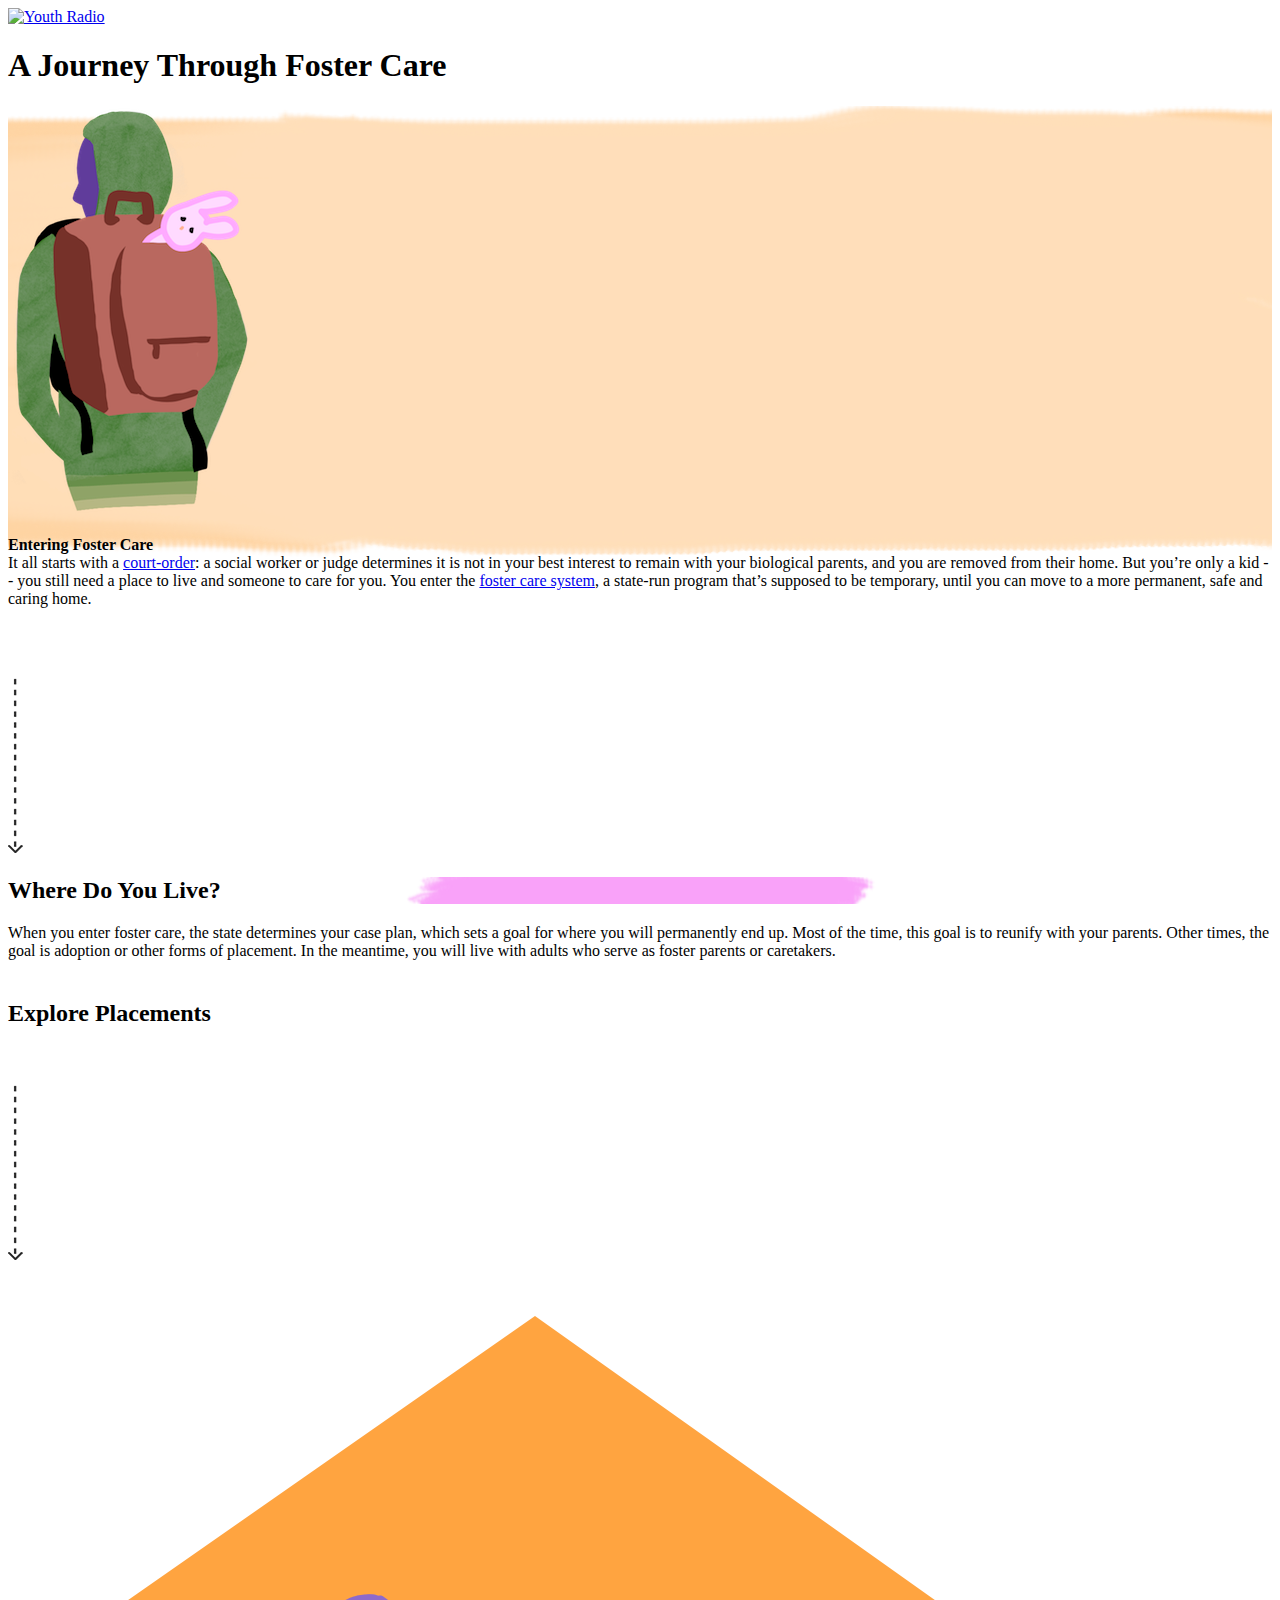
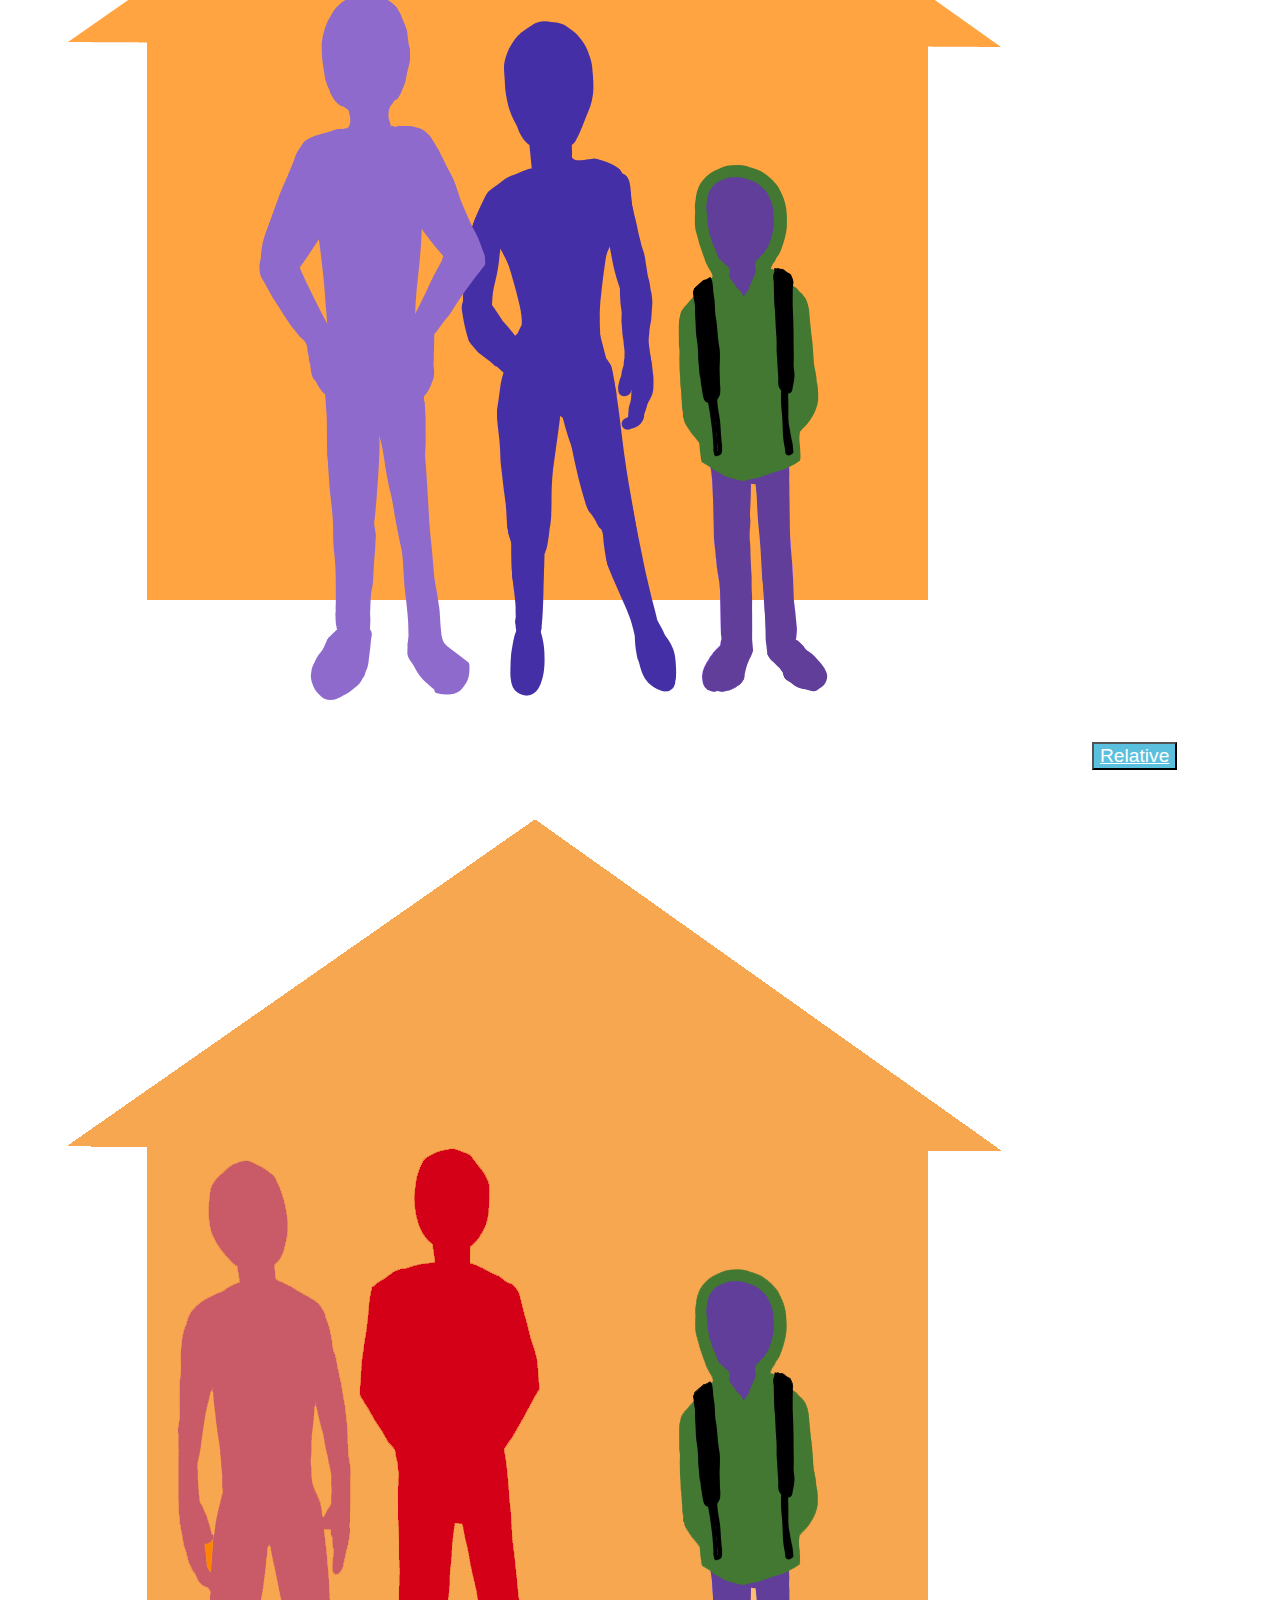
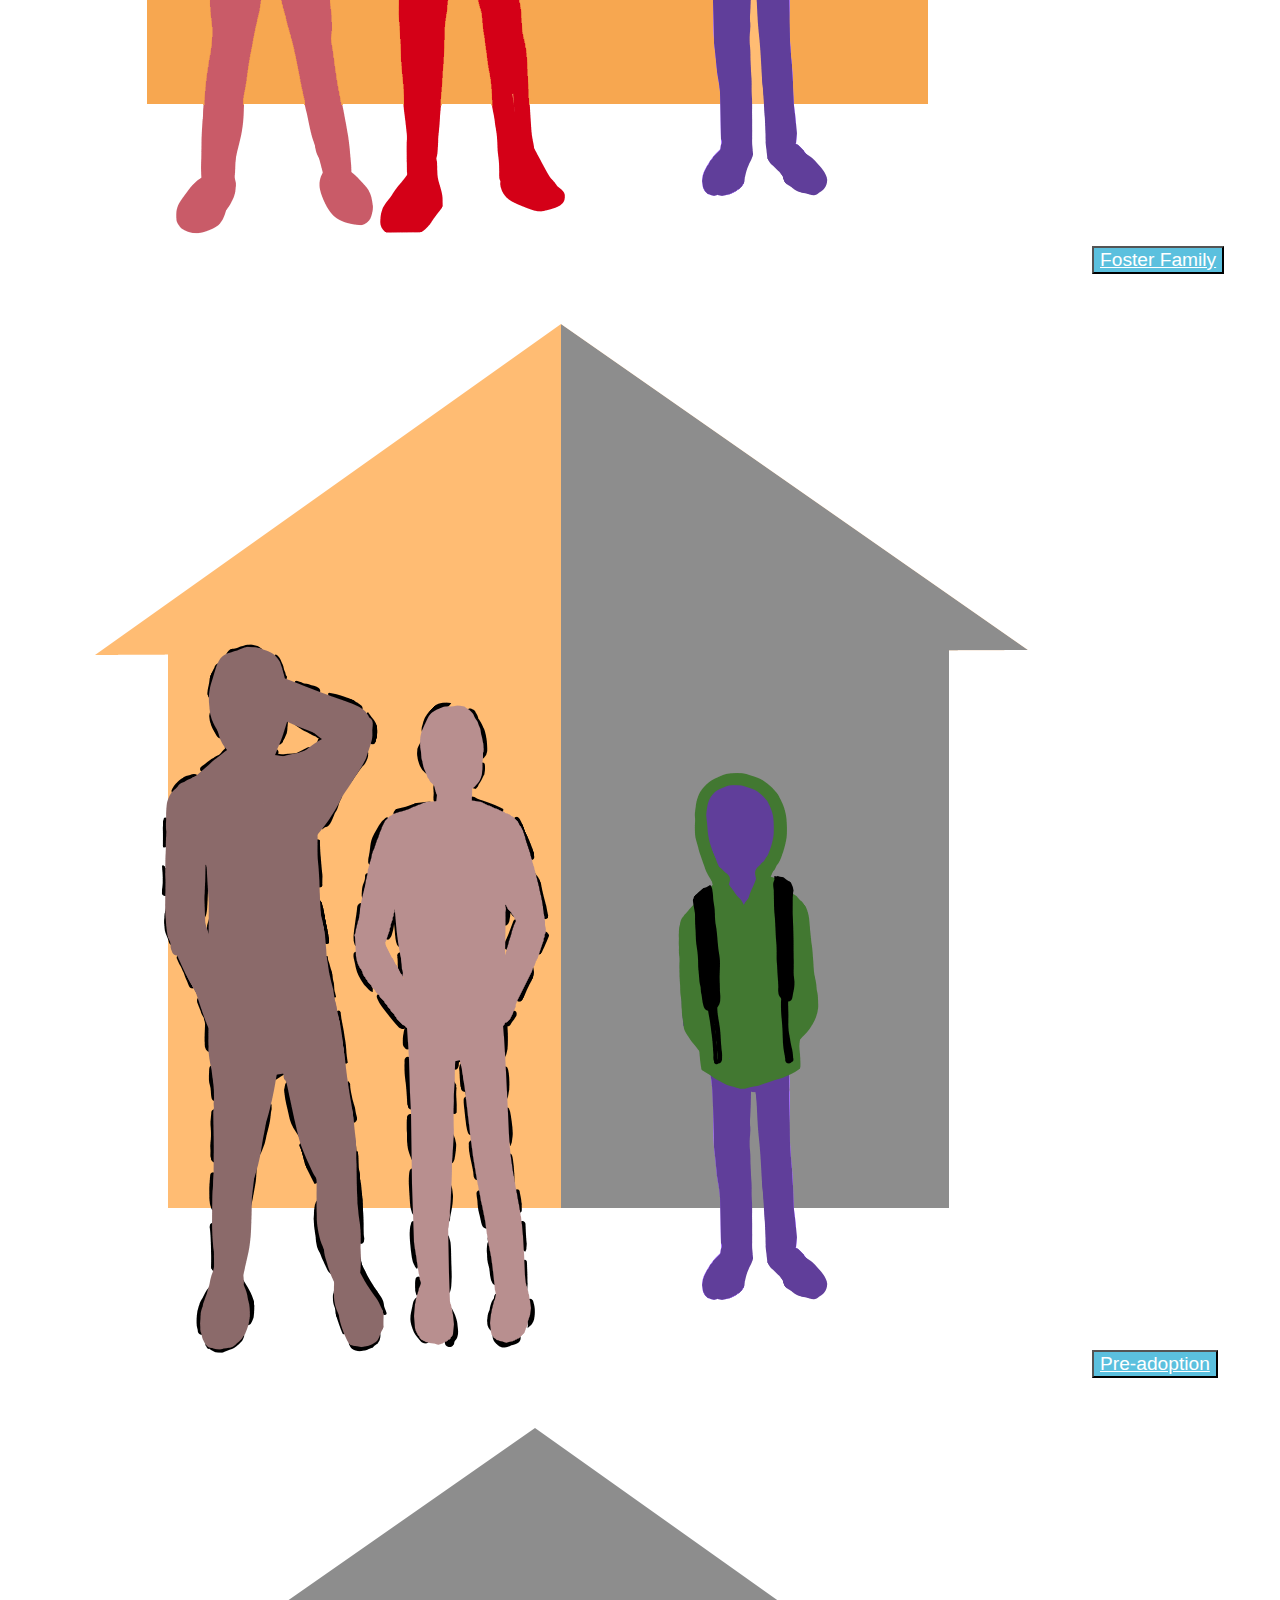
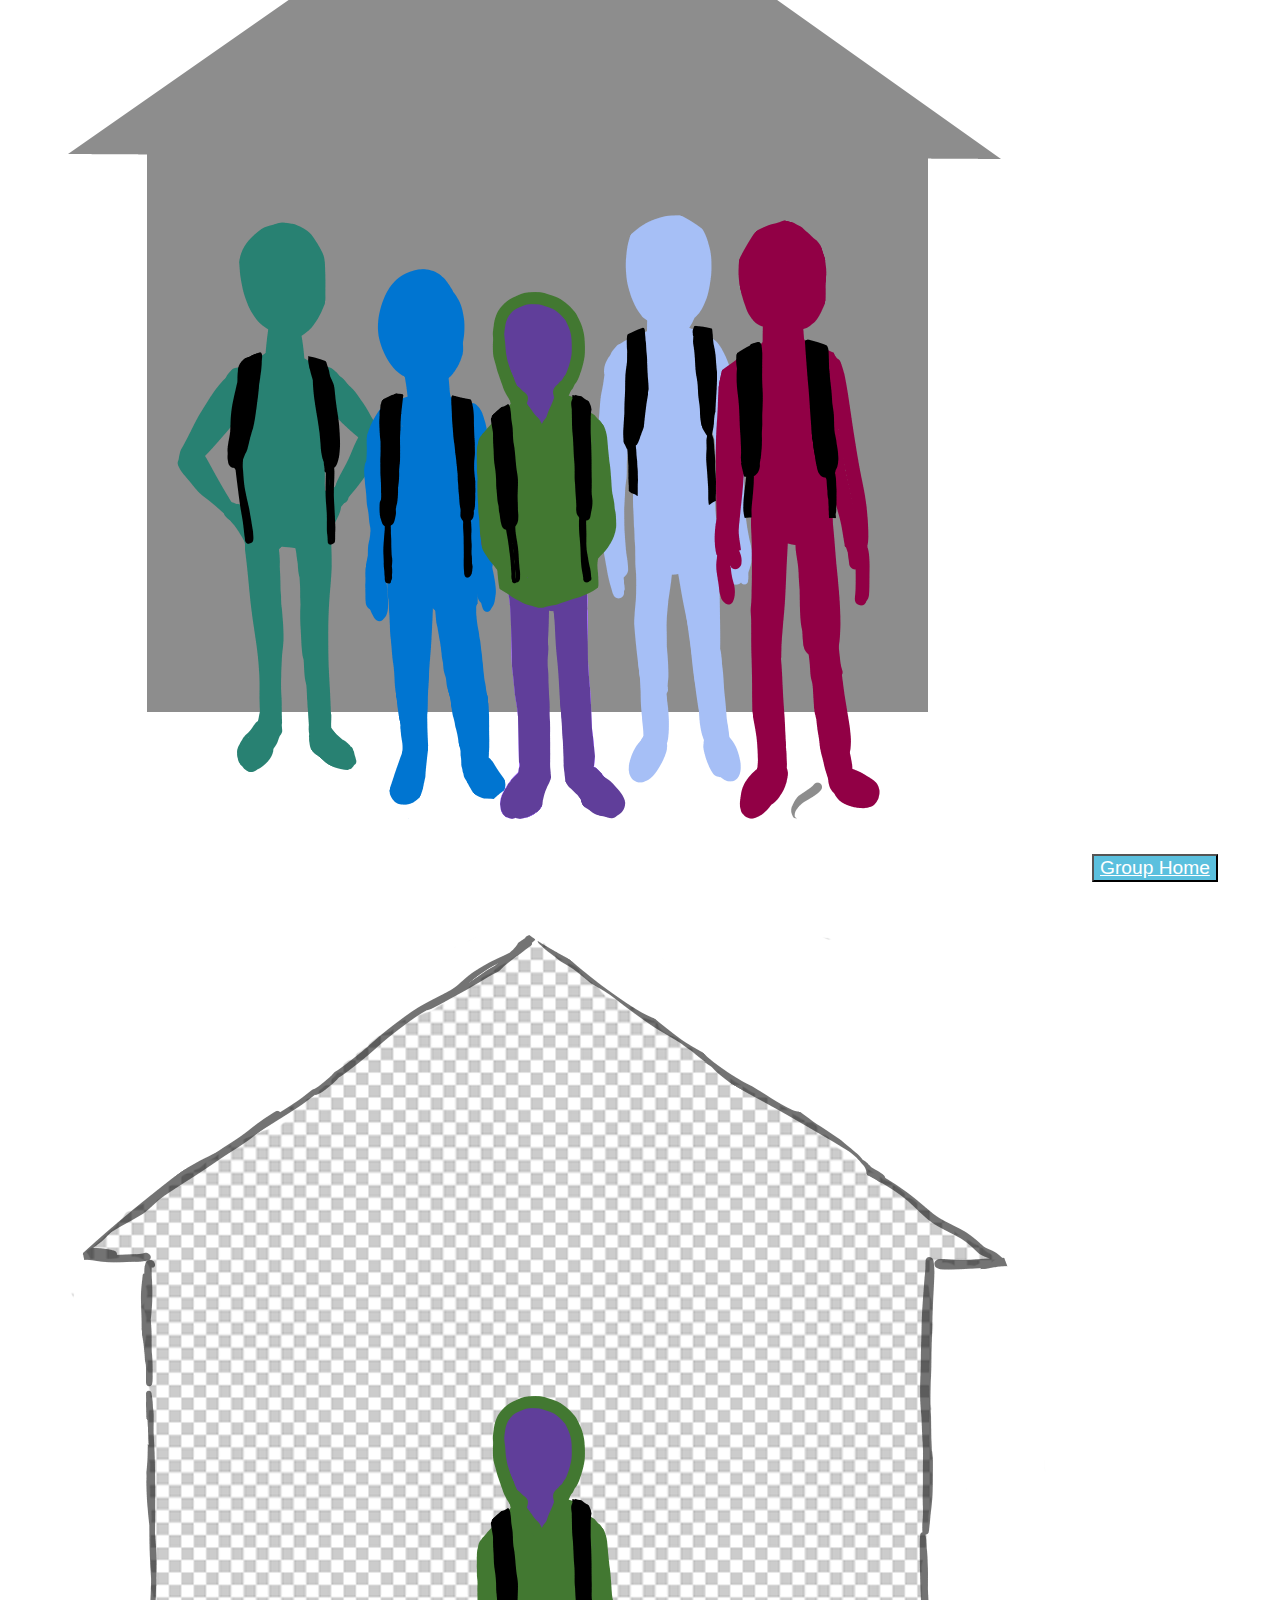
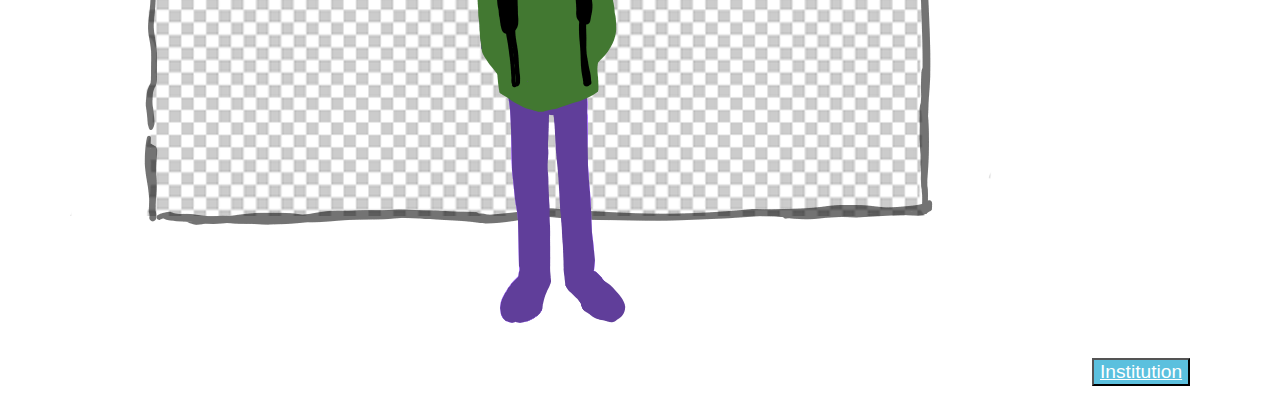
==== index.html @ 77cf8b53 "remove extra space" ====
<!DOCTYPE html>
<html lang="en">
  <head>
    <!-- Required meta tags always come first -->
    <meta charset="utf-8">
    <meta name="viewport" content="width=device-width, initial-scale=1, shrink-to-fit=no">
    <meta http-equiv="x-ua-compatible" content="ie=edge">

    <!-- Bootstrap CSS -->
    <link rel="stylesheet" href="https://maxcdn.bootstrapcdn.com/bootstrap/4.0.0-alpha.5/css/bootstrap.min.css" integrity="sha384-AysaV+vQoT3kOAXZkl02PThvDr8HYKPZhNT5h/CXfBThSRXQ6jW5DO2ekP5ViFdi" crossorigin="anonymous">
        <link rel="stylesheet" type="text/css" href="fosterStyle.css">
        <link href="https://fonts.googleapis.com/css?family=Permanent+Marker" rel="stylesheet">
 

  </head>
  <body>
    <div class="container-fluid">
<!--HEADER YR LOGO AND TITLE --> 

    <div class ="row mt-2 mb-3 align-center">
      <div class="col-xs-12 col-md-2">
        <a href="http://wwww.youthradio.org" target="_blank">
          <img class="pl-3" src="https://youthradio.org/wp-content/themes/youthradio-v2/assets/images/s/footer-logo.png" alt="Youth Radio" height="80px">
          
        </a>
      </div>

      <div class="col-xs-12 col-sm-10 col-md-10 text-xs-center" >
        <h1 class="display-4 text-xs-center mt-2">A Journey Through Foster Care
        </h1>
      </div>

    </div>


<!--INTRO Image & TEXT --> 

      <div class="row hbgimg ">

        <div class="col-xs-12 col-md-3">
      
        
        </div>

        <div class="col-xs-12 col-md-2 mt-1 ml-3 ">

            <img src="Title image.png" class="float-xs-left  img-fluid">
            
            </div>

          <div class="col-xs-12 col-md-5 ">
            <div class="kh">
            <p class="pt-2 mt-3 mr-1">
              <strong> Entering Foster Care</strong>
              <br> 
              It all starts with a <a href="http://www.aecf.org/blog/what-is-foster-care" target="_blank" >court-order</a>: a social worker or judge determines it is not in your best interest to remain with your biological parents, and you are removed from their home. But you’re only a kid -- you still need a place to live and someone to care for you. You enter the <a href="http://www.aecf.org/blog/what-is-foster-care" target="_blank" >foster care system</a>, a state-run program that’s supposed to be temporary, until you can move to a more permanent, safe and caring home.

              
            </div>
            <br>
            <br>
            <br>
            </div>
          </div>

           <div class="col-xs-12 col-md-2">
      
        
        </div>
</div>

<!--ARROW  --> 
  <div class="row ">
        <div class="col-xs-12 col-md-4">
        </div>


        <div class="col-xs-12 col-md-4 text-xs-center ">
          <img src="arrow.png">
        </div>

        <div class="col-xs-12 col-md-4">
        </div>
  </div>


<!--SECTION : Where do you go? --> 

   <div class="row  pt-2">

        <div class="col-xs-12 col-md-3">
      
        
        </div>

        <div class="col-xs-12 col-md-6 mx-auto ">

              <div class="h2bg">
                  
                  <h2 id="r4t" class="py-2 text-xs-center "> Where Do You Live? </h2>
            
                </div>
           
              <div class=" text-xs-center">
                  <p> When you enter foster care, the state determines your case plan, which sets a goal for where you will permanently end up. Most of the time, this goal is to reunify with your parents. Other times, the goal is adoption or other forms of placement.  In the meantime, you will live with adults who serve as foster parents or caretakers. 
 </p>
                 <h5> Explore Placements</h5> 
                  <br>
                  <img src="arrow.png">
        
              </div>
          <br> 
        </div>

        <div class="col-xs-12 col-md-3">
      
        
        </div>
      </div>
  <!--ARROW  --> 


<!--Section: Four Placement Options  --> 
  <div id="placement" class="row text-xs-center">
    <div class="col-xs-12 col-md-1">


    </div>

     <div class="col-xs-12 col-md-2">
         <div >
                <img class="img-fluid" src="Relative.png" onclick="mInfo1()">
                <button type="button" class="btn  ppp"> 
                 <a href="#more1" onclick="mInfo1()">
                  Relative
                  </a>
                </button>
                <p>    </p>
          </div>


    </div>


     <div class="col-xs-12 col-md-2 ">
      <div>
                <img class="img-fluid" src="Non-Relative.png" onclick="mInfo2()">
                <button type="button" class="btn  ppp"> 
                 <a href="#more1" onclick="mInfo2()">
                  Foster Family
                  </a>
                </button>
                <p>    </p>
                </div>
         
    </div>

     <div class="col-xs-12 col-md-2">
        <div >
                <img class="img-fluid" src="Preadoptivehome_new.png" onclick="mInfo5()">
                <button type="button" class="btn  ppp"> 
                 <a href="#more1" onclick="mInfo5()">
                  Pre-adoption
                  </a>
                </button>
                <p>    </p>
          </div>
    </div>


     <div class="col-xs-12 col-md-2">
        <div class="">
                <img class="img-fluid" src="Group Home.png" onclick="mInfo3()">
                <button type="button" class="btn  ppp"> 
                   <a href="#more1" onclick="mInfo3()" >
                    Group Home
                    </a>
                </button>
                  <p>    </p>
                </div>
           
    </div>


     <div class="col-xs-12 col-md-2">
         <div class="" >
                 <img class="img-fluid" src="shelter.png" onclick="mInfo4()">
                 <button type="button" class="btn  ppp"> 
                    <a href="#more1" onclick="mInfo4()">
                     Institution

                  </a>
                </button>
                <p>   </p>

          </div>

          <div class="">

          </div>
    </div>

     <div class="col-xs-12 col-md-1">


    </div>
      
        
     

  </div>


    <!-- MORE INFO Section: Four Placement Options  --> 
<div class="shh mt-1" id="more1">
  <br> 
<div>

    <div class="row   shh " id="more" >
            <div class="col-xs-12 col-md-2">
        
            </div>

            <div class="col-xs-12 col-md-3 text-xs-center ">

              <div class="row text-xs-center ">
              	<div class="col-xs-12 ">
                	<img id="Li" src="" height="300px" class="" >
                	<br>
                 
              	</div>

              </div>

             
            </div>
            
            <div class="col-xs-12 col-md-5 ">
               <div class="mx-3">
               <br>
                <h4 id="Lt" class=""> Relatives  </h4>

                <p id="Ld" class="">  description </p>
                
                <p id="testing" class="">  </p>
                <strong> <a href="#placement" class="return" style="color: #5BC0DE;" id="exp">  Explore Other Placements ^ </a> </strong> 
                </div>
              
            </div>

            <div class="col-xs-12 col-md-2 ">
         

            </div>

            
        </div>

	 <div class="row shh " id="s7"> 
	

		<!--<div class="col-xs-12 col-md-2 mb-3">
         </div>

	
        <div class="col-xs-12 col-md-3 text-xs-center ">
        	<div class="row text-xs-center ">
              	<div class="col-xs-12 ">
        	
        		<br>
        		<br> 
        		</div>
        	</div>
		
        </div>

        <div class="col-xs-12 col-md-5  ">
        	<div class="mx-3">
				
				<br>
				<br>
				
        		
        	</div>
        	</div>

         <div class="col-xs-12 col-md-2 mb-3">
         </div> -->>
</div>
      
  <div class="row shh " id="sA">
        


  <!-- Section: How do you exit?  --> 


          <div class="row mt-3 mx-auto shh" id="s1">


               <div class="h3bg ">
                  <h2 id="r4t" class="pt-1 text-xs-center"> How Long Do You Stay In Foster Care? </h2>
               </div>

             
          </div>

    </div> 

  <!-- Section: How do you exit? Four STATISTICS  --> 

     <div class="row py-1 shh" id="s2">
       <div class="col-xs-12 col-md-2">
       </div>


         <div class="col-xs-12 col-md-8">
           
            <div class="row text-xs-center mx-1">
              
              <div class="col-xs-12 col-md-2 my-1  ">
               
              </div>

               <div class="col-xs-12 col-md-8 mx-auto pl-1 my-1 text-xs-center">
                 <p> The goal of the system is for you to end up in a safe, permanent home as soon as possible. But for various reasons, some kids remain in foster care for years. For example, in a 2015 count, <span style="color:#ED145B;">six percent of foster youth</span> had been in the system for five or more years.* </p>
                <img src="percent3.png" class="text-xs-center img-fluid">
                <br>
                <p>In your case, plans to find you a permanent family situation don’t work out. You end up remaining in foster care. </p>
                <img src="arrow2.png" class="text-xs-center">
                 
               
                <br>
                <br>
          
              
                <img src="18cake.png" class="text-xs-center img-fluid">
                <br>
                <br>
                <p class="text-xs-center"> 
                   You’re about to turn 18 and you’re still in foster care. Now what? Depending on where you live, you might “age out." Because life can be <a href="http://www.npr.org/templates/story/story.php?storyId=125594259" target="_blank">rough</a> for older foster youth, <a href="http://www.pewtrusts.org/en/research-and-analysis/blogs/stateline/2015/3/25/states-tackle-aging-out-of-foster-care" target="_blank">many states</a> have extended the age cut-off when you lose some foster care benefits to 21.


                </p>
                <img src="arrow2.png" class="text-xs-center">
                <br>


              </div>

               <div class="col-xs-12 col-md-2 my-1">
               

                <br>
              
              </div>

          </div>

       </div>

         <div class="col-xs-12 col-md-2">
       </div>


     </div>



 

          
<!--
          <div class="row">
            <div class="col-xs-12 col-md-2">
            </div>
            
            <div class="col-xs-12 col-md-8 bottomP">
            <br>
             <img src="birthday.png" height="200px" >
              <img class="ml-3 bottomP " src="arrow.png">
            </div>
            <div class="col-xs-12 col-md-2 bottom">
              

            </div>


          </div>
-->
        <div class="row shh" id="s3">
            <div class="col-xs-12 col-md-1">
            </div>

            <div class="col-xs-12 col-md-10 mx-auto text-xs-center">
             <!--
              <div id="head2" onclick="appearR()" class="px-3">    
                <img src="birthday.png" height="200px" >

                </div>
              <p id="rdescrip"> When you are blah blah blah these are resources you 18 years old. </p>

            </div>
            -->
            </div>
            <div class="col-xs-12 col-md-1">
            </div>
      </div>
<!-- RESOURCES NEW DESIGN  -->
        <div class="row resRed shh" id="s4">
           <div class="col-xs-12 col-md-1">
            </div>

             <div class="col-xs-12 col-md-10">
              <!-- RESOURCES CONTENT  -->
            
            <!-- RESOURCES CONTENT HEADER -->
              <div class="row pt-1 my-2 mx-auto">
              
               <div class="h4bg ">
                  <h2 id="r5t" class=" text-xs-center mx-auto pt-1 "> 
                  Older Foster Youth (18-21)
                   </h2>
                  <br>
                </div>

              </div>
            <!--row end-->
               
           <!-- RESOURCES CONTENT Descriptions -->
          <div class="row">
             
                   <div class="col-xs-1 col-md-2">
               
                </div>
                
                <div class="col-xs-10 col-md-8 text-xs-center" >
                      <p >If you live in one of the states that has opted to extend foster care past 18, that means you can still <a href="https://www.childwelfare.gov/topics/outofhome/independent/outofhomecare/" target="_blank"> access benefits </a> like housing, legal services, and educational supports as long as you meet some criteria, like pursuing school or work. Extended foster care benefits vary by state. <a href="http://www.fosteryouthhelp.ca.gov/PDFs/PUB448.pdf" target="_blank">In California</a>, for example, you can receive a monthly stipend for living expenses, have continued access to your lawyer, and get <a href="http://leginfo.legislature.ca.gov/faces/billNavClient.xhtml?bill_id=201520160SB906" target="_blank">priority enrollment in state universities and community colleges</a>. As part of the Affordable Care Act, all U.S. foster youth can get healthcare through Medicaid.

 </p>

               
                </div>

                <div class="col-xs-11 col-md-2">
               
                </div>              

               


               </div>

               <div class="row mb-1 mx-auto text-xs-center">
               <!-- RESOURCES CONTENT ICONS -->

                <div class="col-xs-12 col-md-1">
                 
                </div>

                <div class="col-xs-6 col-md-2">
                 <img class="img-fluid" id="r4p" src="house.png" onclick="">
                 <h6> Housing </h6>
                </div>

                <div class="col-xs-6 col-md-2">
                 <img class="img-fluid" id="r1p" src="money_color.png" onclick="">
                 <h6> Money </h6>
                </div>

                <div class="  col-xs-4 col-md-2">
                 <img class="img-fluid" id="r3p" src="law.png" onclick="">
                 <h6> Legal </h6>
                </div>

                 <div class="  col-xs-4 col-md-2">
                 <img class="img-fluid" id="" src="health.png" onclick="">
                  <h6> Healthcare </h6>
                </div>


                 <div class="  col-xs-4 col-md-2">
                 <img class="img-fluid" src="grad.png" onclick="">
                 <h6> Education </h6>
                </div>


                 
                </div>

                <div class="col-xs-12 col-md-1">
               
                </div>
              </div> 

               


             <div class="col-xs-12 col-md-1">
            </div>


        </div>
</div>
 <!-- former foster youth   --> 

<div class="row shh mt-3 " id="sA2">

        <div class="col-xs-12 col-md-1  ">
      
        
        </div>


        <div class="col-xs-12 col-md-10 text-xs-center  ">
        <div class="row">
               <!-- RESOURCES CONTENT Button -->
                  <div class="col-xs-1 col-md-2 text-xs-center">
                  </div>
                  <div class="col-xs-10 col-md-8 text-xs-center">
                     
                      <img src="21cake.png" onclick="appearR()" height="300px" class="img-fluid">
                      <br>
                      <button onclick="appearR()" type="button" class="btn bd21 ppp "> until your 21st birthday...</button>
                      

                      <br>
                      <br>

                      <div class="h7bg my-2 shh">
                       <h2 id="21header"> Former Foster Youth 21+</h2>
                       </div>
                       <p id="" class="shh"> 
                       Even if you live in a state that has extended foster care benefits, your time in foster care won’t last forever. In <a href="http://www.ncsl.org/research/human-services/extending-foster-care-to-18.aspx" target= "_blank">nearly all of those states </a>, you’ll “age out” by the time you reach 21. In California, for example, that means you’ll lose your guaranteed housing placement, living stipend, and access to your court-appointed lawyer. There are <a href="http://thpplus.org/" target="_blank">programs</a> that can help you with some of these needs, but that depends on availability and whether <a href="http://www.cdss.ca.gov/calworks/" target="_blank">you have children</a>. However, you will retain your educational benefits like priority enrollment in state colleges. And under the provisions of the Affordable Care Act, you’ll also retain access to health care until you’re <a href="http://www.ylc.org/our-work/action-litigation/aging-outtransition/medi-cal-for-former-foster-youth/" target="_blank">26</a>. </p>

                   
                      <br>
                      <br>
                 <div class="">
                      <p id="videEm"> </p>
     
                  </div>  
              </div> 

                <div class="col-xs-1 col-md-2 text-xs-center">
                </div>

             </div>
          
        
        </div>

        <div class="col-xs-12 col-md-1 ">
      
        
        </div>
</div>
<!-- section start -->
<div class="row  pt-2 shh" id="s5">

        <div class="col-xs-12 col-md-1">
      
        
        </div>

        <div class="col-xs-12 col-md-10 mx-auto ">

              <div class=" mb-3">
              <!-- Additional R&C header start -->

                  <div class="row">
                     
                     <h2 id="r4t" class=" h5bg py-3 text-xs-center "> Additional Resources & Citations</h2>
                  
  
                  </div>
                 <!-- Additional R&C end -->

                 <!-- Additional R&C listed start -->
                  <div class="row ">
	                  <div class="col-xs-12 col-md-3">
	                   </div>

	                   <div class="col-xs-12 col-md-6 mx-auto ">
	                    
                  

	                  <ul class="ar">
	                    <li class=""> 
	                      <strong>
	                      <a href="https://www.acf.hhs.gov/cb/research-data-technology/statistics-research/afcars" target="_blank">
	                      Adoption & Foster Care Statistics
	                      </a>
	                      </strong>
	        
	                    </li>
	                    <li class=""> 
	                      <strong>
	                        <a href="https://www.childwelfare.gov/" target="_blank">
	                        Child Welfare.gov
	                        </a>
	                     </strong>
	        
	                    </li>
	                    
	                    <li class=""> 
	                      <strong>
	                        <a href="http://www.cdss.ca.gov/cdssweb/pg59.htm" target="_blank">
	                           CA: Department of Social Services
	                        </a>
	                      </strong>
	        
	                    </li>

	                    <li class=""> 
	                      <strong>
	                        <a href="https://s3.amazonaws.com/media.youthradio.org/wp-content/uploads/2017/01/03103926/afcarsreport23.pdf" target="_blank">
	                           *2015 Adoption and Foster Care Analysis Reporting System data
	                        </a>
	                      </strong>
	        
	                    </li>
	                    
	                  
	                  </ul>
             		 </div>
              

              		<div class="col-xs-12 col-md-3">
                   </div>

              </div>
                  
                </div>
        
              </div>
          <br> 
        </div>

        <div class="col-xs-12 col-md-1">
        </div>

      </div>

      <div class="row  pt-2 shh" id="s6">
      	<div class="col-xs-12 col-md-1">
        </div>
        
        <div class="col-xs-12 col-md-10 mx-auto">
			 <h2 id="r4t" class=" h6bg py-3 text-xs-center "> Credits </h2>
				
				<div class="row">
				<div class="col-xs-12 col-md-3 mx-auto">
				</div>

				<div class="col-xs-12 col-md-6 mx-auto">
				
					<ul class=""> 
						<li> 
							<strong> Reported and Designed by:</strong> Teresa Chin
						</li>
						<li>
							<strong> Developed by:</strong> Asha Richardson	
						</li>
            <li>
              <strong> Video by:</strong> Chaz Hubburd and Noel Nelson 
            </li>
						<li>
							<strong> Production, Research, Design & Editing: </strong> Noel Anaya, Desmond Meagley, Storm White, Jenny Bolario, Nila Venkat, Amber Ly, Brett Myers, Noah Nelson, Ellin O’Leary, Lissa Soep.

						</li>

		
					</ul>
					</div>
				<div class="col-xs-12 col-md-3 mx-auto">
				</div>
				</div>
        </div>
        
        <div class="col-xs-12 col-md-1">
        </div>
      </div>	
    </div>


      
    




    <!-- jQuery first, then Tether, then Bootstrap JS. -->
    <script src="fostercare.js"></script>
    <script type="text/javascript">

 
    

    </script>


    <script src="https://ajax.googleapis.com/ajax/libs/jquery/3.1.1/jquery.min.js" integrity="sha384-3ceskX3iaEnIogmQchP8opvBy3Mi7Ce34nWjpBIwVTHfGYWQS9jwHDVRnpKKHJg7" crossorigin="anonymous"></script>
    <script src="https://cdnjs.cloudflare.com/ajax/libs/tether/1.3.7/js/tether.min.js" integrity="sha384-XTs3FgkjiBgo8qjEjBk0tGmf3wPrWtA6coPfQDfFEY8AnYJwjalXCiosYRBIBZX8" crossorigin="anonymous"></script>
    <script src="https://maxcdn.bootstrapcdn.com/bootstrap/4.0.0-alpha.5/js/bootstrap.min.js" integrity="sha384-BLiI7JTZm+JWlgKa0M0kGRpJbF2J8q+qreVrKBC47e3K6BW78kGLrCkeRX6I9RoK" crossorigin="anonymous"></script>


  </body>
</html>
---- fosterStyle.css ----
h1{
  font-family: 'Permanent Marker', cursive;

}

h2{
  font-family: 'Permanent Marker', cursive;

}

h5{
  font-size: 24px;
  font-family: 'Permanent Marker', cursive;

}




ul{
  list-style: none;
}

li{
  padding: 5px;
}


      .icon{
        height:200px;

      }

      #resources{
        visibility: hidden;
      }

      .shh{
        display: none;

      }

    

      #Section2{
        display: none;
      }

      .line{
        height: 100px;
        border-right: 2px grey solid;
        margin: auto;

        width: 1px; 
      }

      .middleP{
        width: 800px; 

        margin: auto;

      }

      .iconR{
        height:200px;
     
      }

      .hbgimg{
      background-image: url("tantop.png");
        background-repeat: repeat-x;


      }

.ppp{
  background-color: #5BC0DE;
  color: white;
  font-size: 1.2em;
}

.explore{
  color:green;
}

.ppp a{
  color:white;
}

.ppp a:hover{
    color:white;
}
      

.h2bg{
        background-image: url("pinkstreak.png") ;
        background-repeat: no-repeat;
        margin: auto;
        background-position: center;
      }

.h3bg{
        background-image: url("purplestreakA.png") ;
        background-repeat: no-repeat;
        margin: auto;

        background-position: center;
        padding: 30px;
      }

.bottomP{
        vertical-align: bottom;
      }

.b1{
        border:1px black solid;
        margin: auto;
        background-position: center;
           
      }

.resRed{
  background-color: #F5E2E2;
  border: 3px dashed #ED145B;
  border-left-style: none;
  border-right-style: none;



}


.h4bg{
          background-image: url("readstreak.png") ;
        background-repeat: no-repeat;
        margin: auto;
        background-position: center;
        padding: 16px;

      }

.h5bg{
          background-image: url("greenstreak.png") ;
        background-repeat: no-repeat;
        margin: auto;
        background-position: center;
        padding: 20px;

      }

.h6bg{
          background-image: url("babybluestreak.png") ;
        background-repeat: no-repeat;
        margin: auto;
        background-position: center;
        padding: 20px;

      }

  .h7bg{
        background-image: url("babybluestreak.png") ;
        background-repeat: no-repeat;
        margin: 10px auto;
        background-position: center;
        padding: 30px;

      }

.return a{
  color:#5BC0DE;
}



li strong a{
  color:black;
  font-size: 18px;
}

ul.ar{
      list-style-type: disc;
}

.greySection{
  background-color: lightgrey;
}
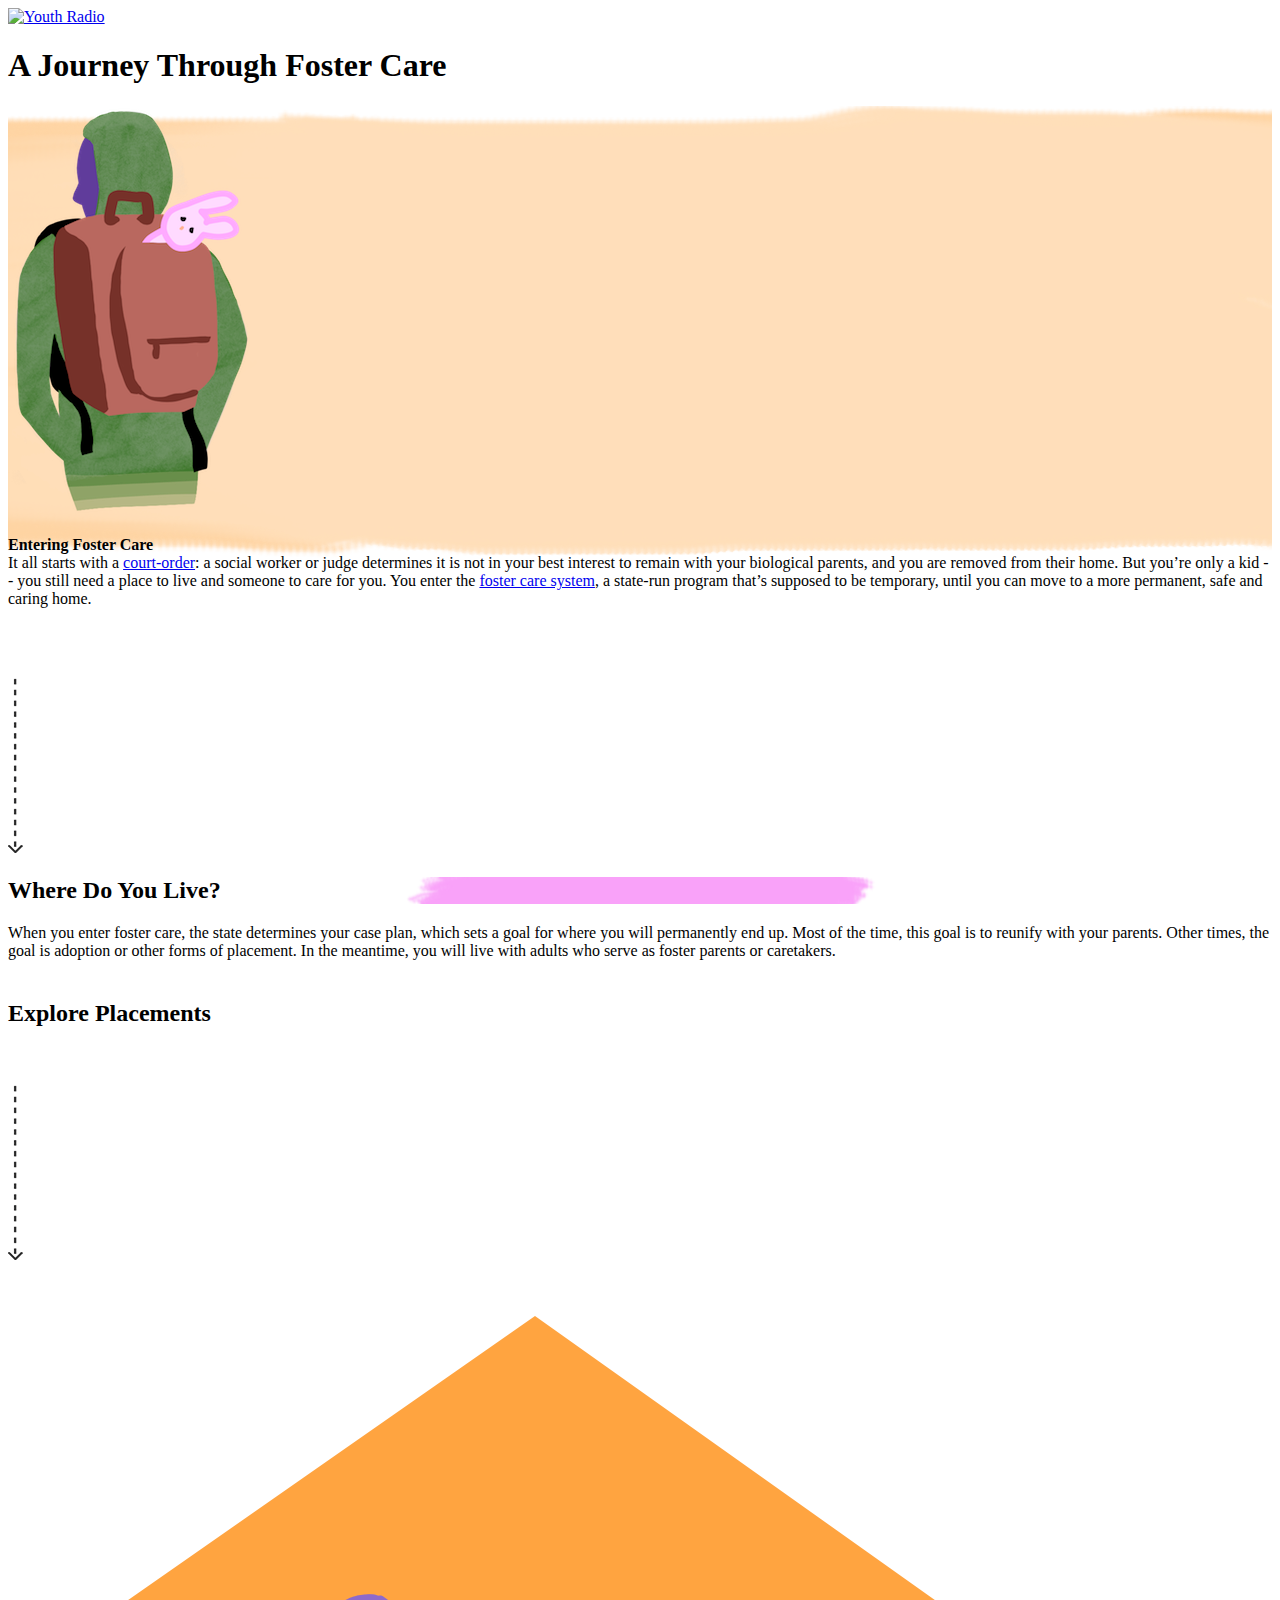
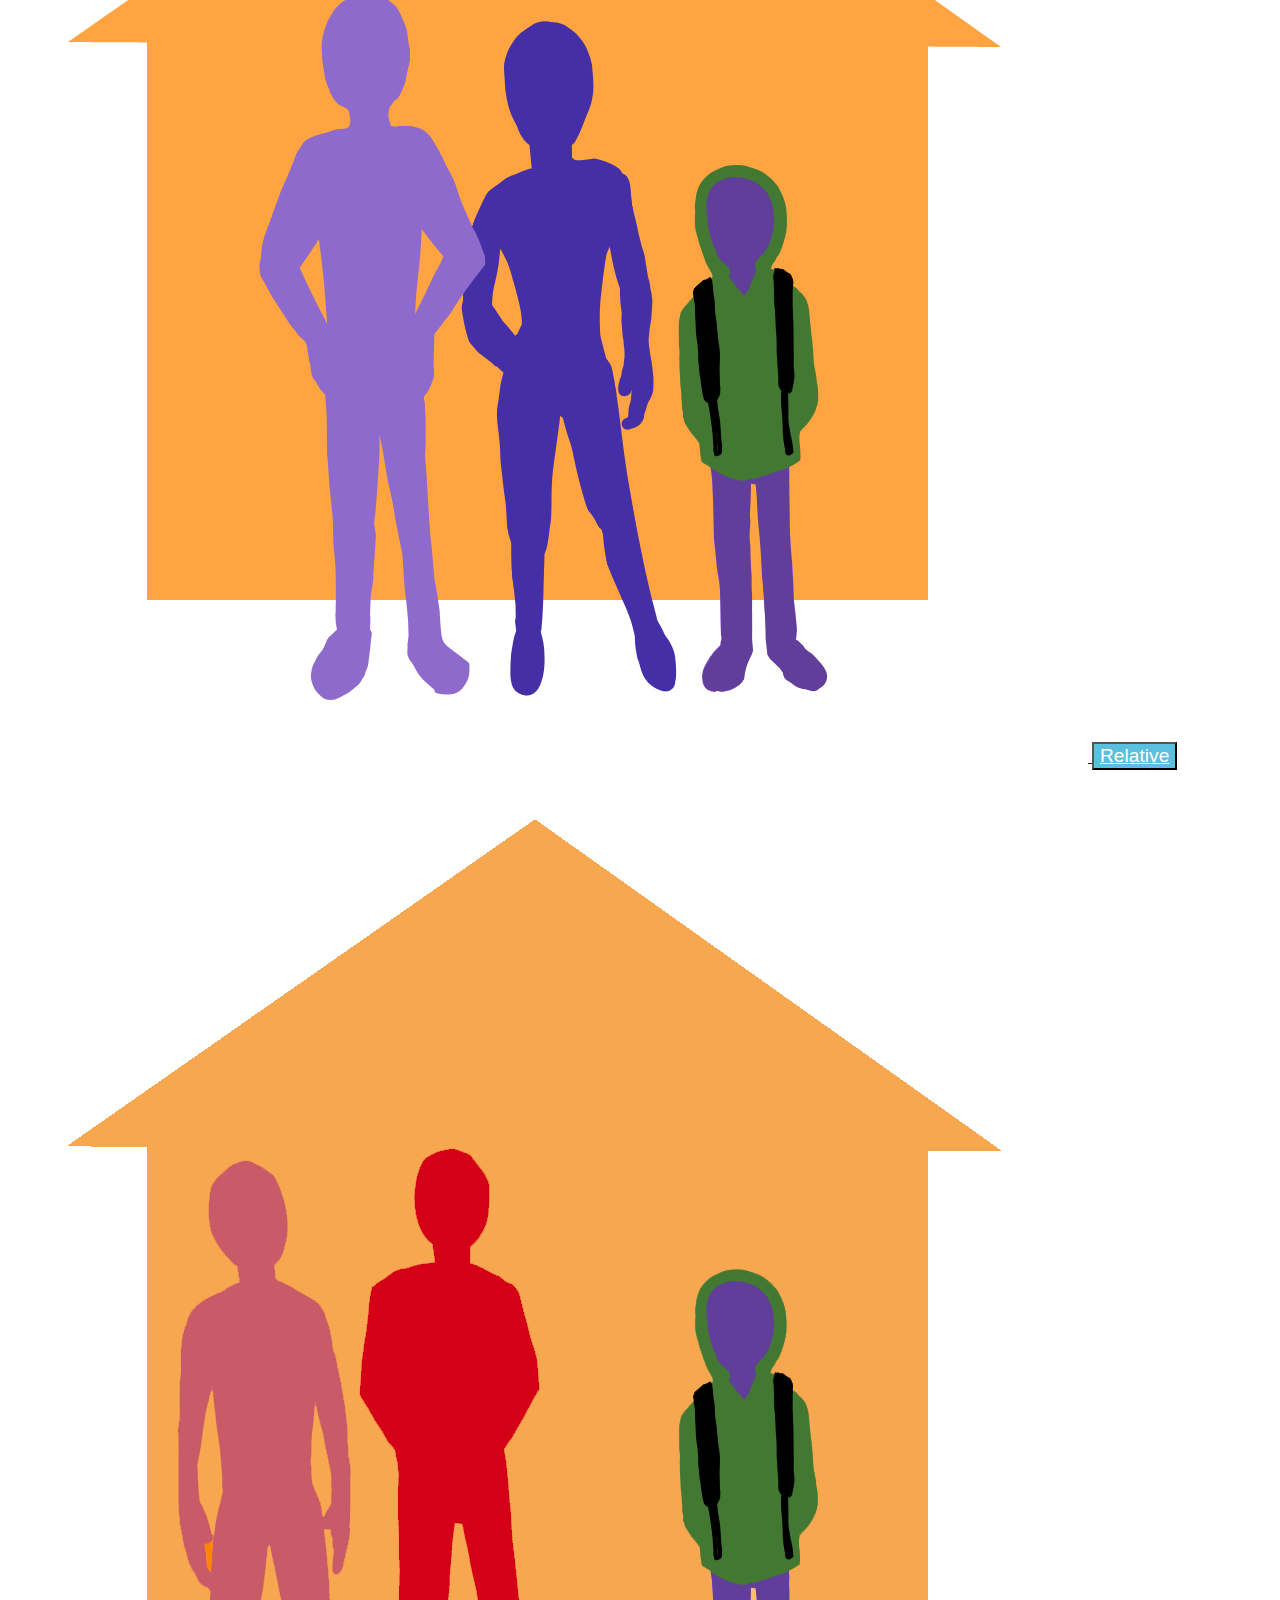
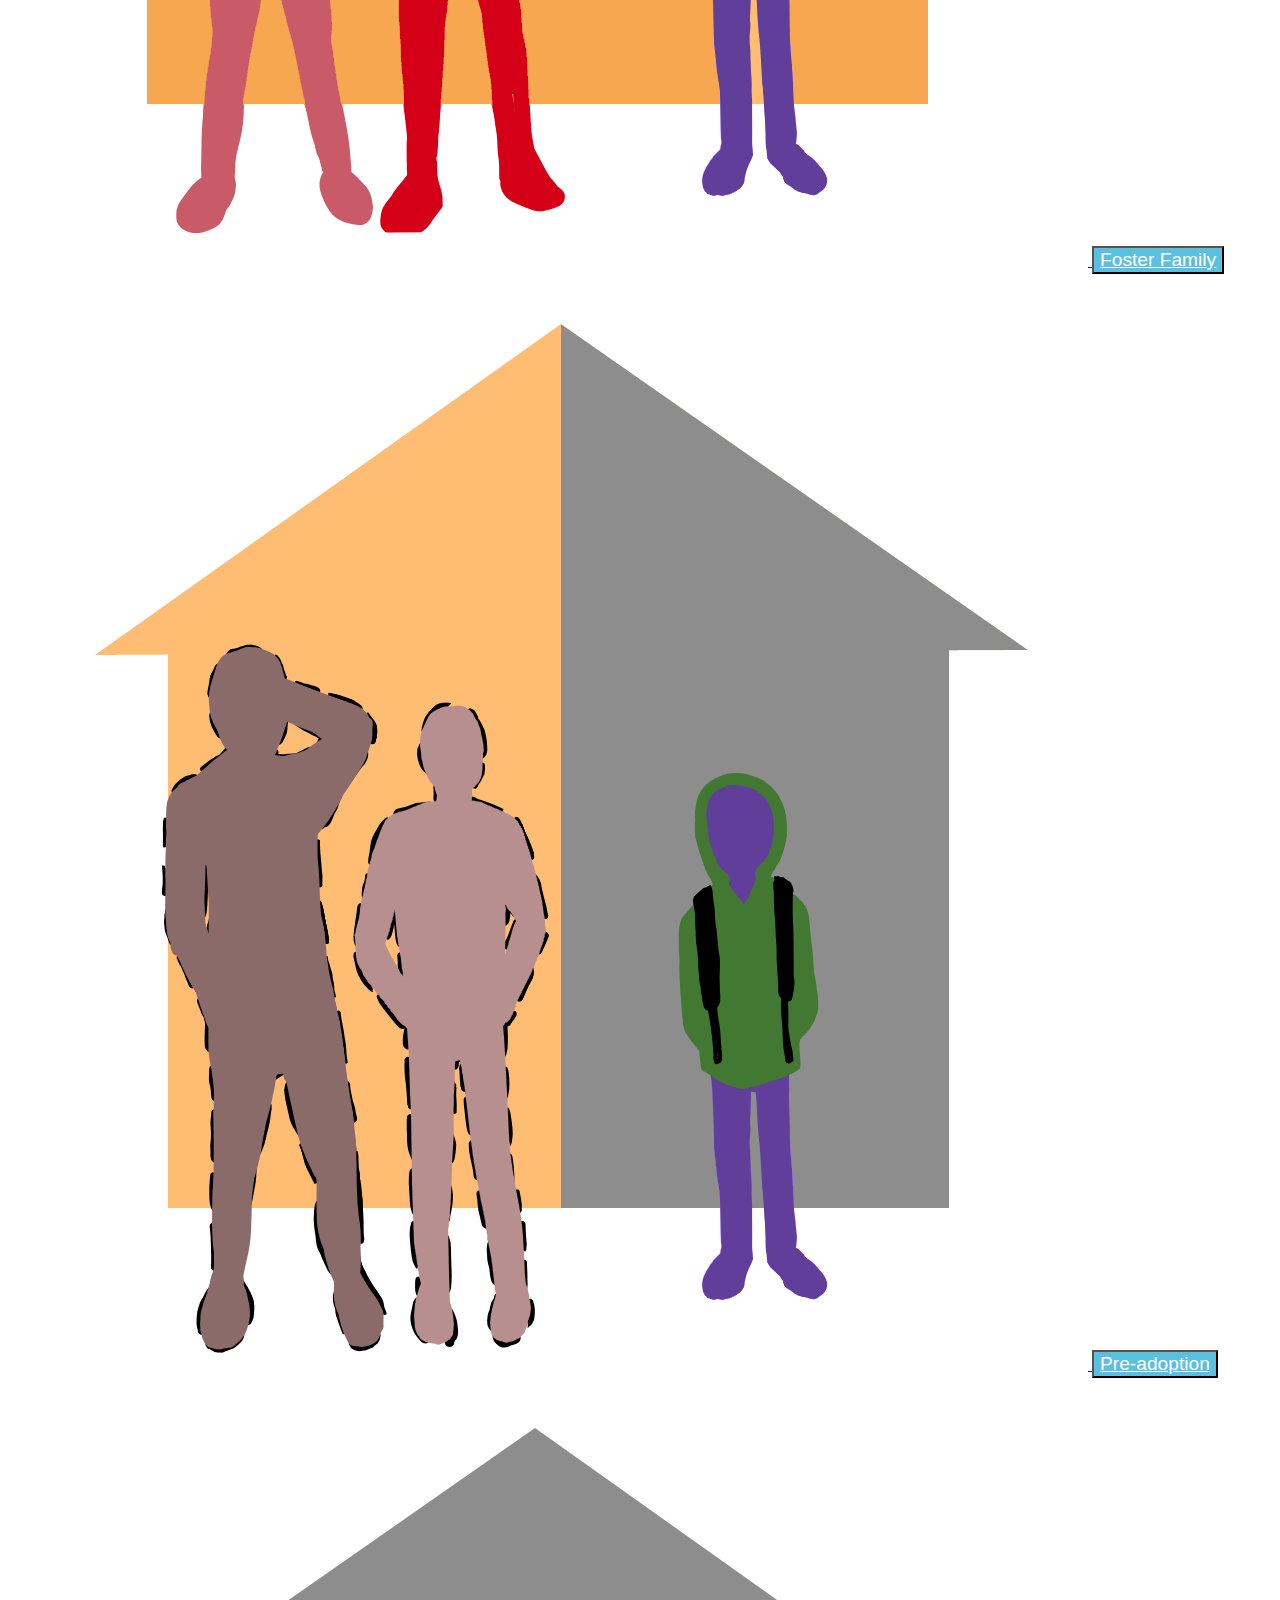
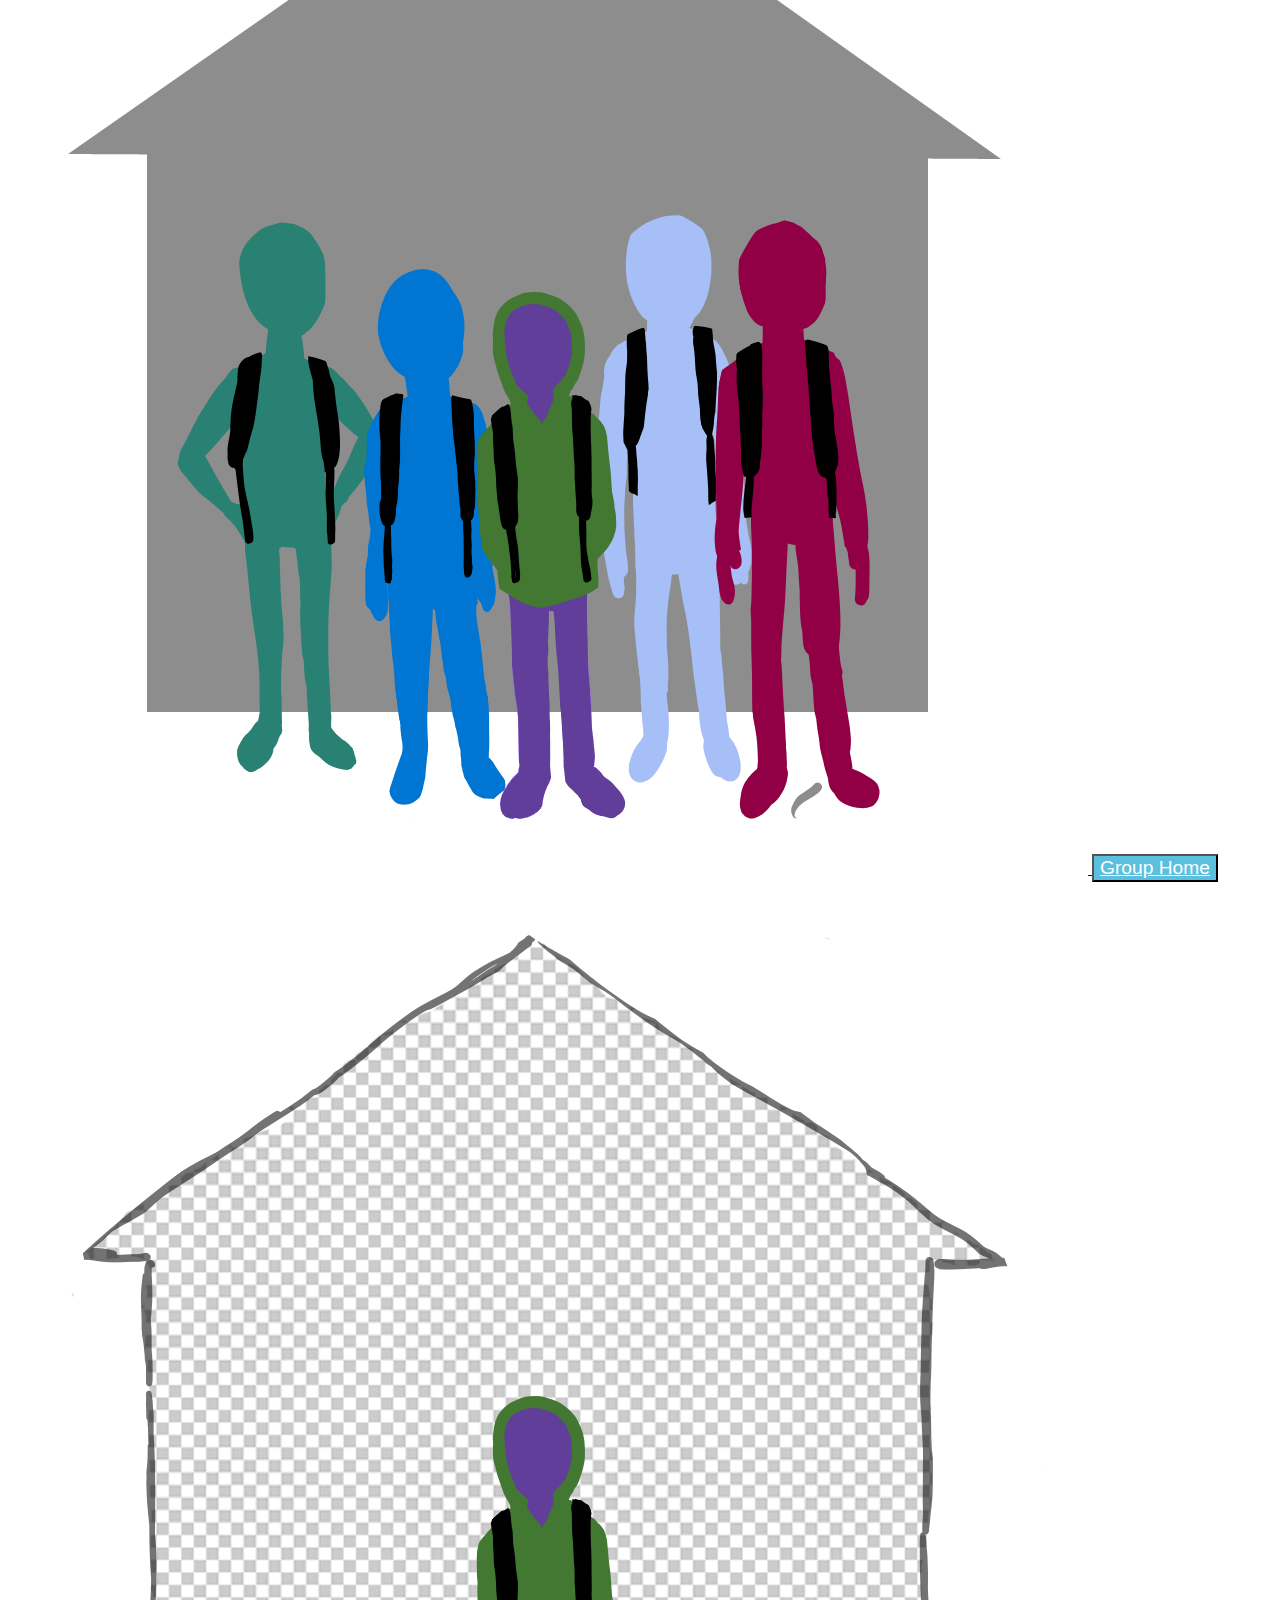
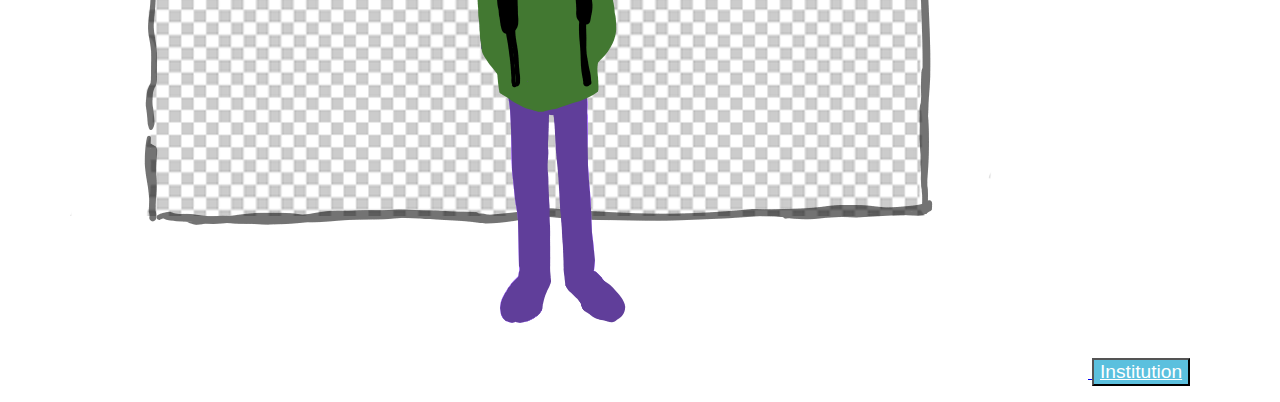
==== commit 06233130: "images link you to #more" ====
--- a/index.html
+++ b/index.html
@@ -129,7 +129,7 @@
 
      <div class="col-xs-12 col-md-2">
          <div >
-                <img class="img-fluid" src="Relative.png" onclick="mInfo1()">
+		 <a href="#more1"><img class="img-fluid" src="Relative.png" onclick="mInfo1()"> </a>
                 <button type="button" class="btn  ppp"> 
                  <a href="#more1" onclick="mInfo1()">
                   Relative
@@ -144,7 +144,9 @@
 
      <div class="col-xs-12 col-md-2 ">
       <div>
-                <img class="img-fluid" src="Non-Relative.png" onclick="mInfo2()">
+                
+	       <a href="#more1">
+		       <img class="img-fluid" src="Non-Relative.png" onclick="mInfo2()"> </a>
                 <button type="button" class="btn  ppp"> 
                  <a href="#more1" onclick="mInfo2()">
                   Foster Family
@@ -157,7 +159,8 @@
 
      <div class="col-xs-12 col-md-2">
         <div >
-                <img class="img-fluid" src="Preadoptivehome_new.png" onclick="mInfo5()">
+		 <a href="#more1">
+			 <img class="img-fluid" src="Preadoptivehome_new.png" onclick="mInfo5()"> </a>
                 <button type="button" class="btn  ppp"> 
                  <a href="#more1" onclick="mInfo5()">
                   Pre-adoption
@@ -170,7 +173,8 @@
 
      <div class="col-xs-12 col-md-2">
         <div class="">
-                <img class="img-fluid" src="Group Home.png" onclick="mInfo3()">
+		 <a href="#more1">
+			 <img class="img-fluid" src="Group Home.png" onclick="mInfo3()"> </a>
                 <button type="button" class="btn  ppp"> 
                    <a href="#more1" onclick="mInfo3()" >
                     Group Home
@@ -184,7 +188,8 @@
 
      <div class="col-xs-12 col-md-2">
          <div class="" >
-                 <img class="img-fluid" src="shelter.png" onclick="mInfo4()">
+		  <a href="#more1">
+			  <img class="img-fluid" src="shelter.png" onclick="mInfo4()"> </a>
                  <button type="button" class="btn  ppp"> 
                     <a href="#more1" onclick="mInfo4()">
                      Institution
@@ -285,7 +290,7 @@
         	</div>
 
          <div class="col-xs-12 col-md-2 mb-3">
-         </div> -->>
+         </div> -->
 </div>
       
   <div class="row shh " id="sA">
@@ -531,10 +536,7 @@
                        <h2 id="21header"> Former Foster Youth 21+</h2>
                        </div>
                        <p id="" class="shh"> 
-                       Even if you live in a state that has extended foster care benefits, your time in foster care won’t last forever. In <a href="http://www.ncsl.org/research/human-services/extending-foster-care-to-18.aspx" target= "_blank">nearly all of those states </a>, you’ll “age out” by the time you reach 21. In California, for example, that means you’ll lose your guaranteed housing placement, living stipend, and access to your court-appointed lawyer. There are <a href="http://thpplus.org/" target="_blank">programs</a> that can help you with some of these needs, but that depends on availability and whether <a href="http://www.cdss.ca.gov/calworks/" target="_blank">you have children</a>. However, you will retain your educational benefits like priority enrollment in state colleges. And under the provisions of the Affordable Care Act, you’ll also retain access to health care until you’re <a href="http://www.ylc.org/our-work/action-litigation/aging-outtransition/medi-cal-for-former-foster-youth/" target="_blank">26</a>. </p>
-
-                   
-                      <br>
+                       Even if you live in a state that has extended foster care benefits, your time in foster care won’t last forever. In <a href="http://www.ncsl.org/research/human-services/extending-foster-care-to-18.aspx" target= "_blank">nearly all of those states</a>, you’ll “age out” by the time you reach 21. In California, for example, that means you’ll lose your guaranteed housing placement, living stipend, and access to your court-appointed lawyer. There are <a href="http://thpplus.org/" target="_blank">programs</a> that can help you with some of these needs, but that depends on availability and whether <a href="http://www.cdss.ca.gov/calworks/" target="_blank">you have children</a>. However, you will retain your educational benefits like priority enrollment in state colleges. And under the provisions of the Affordable Care Act, you’ll also retain access to health care until you’re <a href="http://www.ylc.org/our-work/action-litigation/aging-outtransition/medi-cal-for-former-foster-youth/" target="_blank">26</a>. </p>
                       <br>
                  <div class="">
                       <p id="videEm"> </p>
@@ -663,10 +665,10 @@
 							<strong> Developed by:</strong> Asha Richardson	
 						</li>
             <li>
-              <strong> Video by:</strong> Chaz Hubburd and Noel Nelson 
+              <strong> Video by:</strong> Chaz Hubbard and Noel Anaya 
             </li>
 						<li>
-							<strong> Production, Research, Design & Editing: </strong> Noel Anaya, Desmond Meagley, Storm White, Jenny Bolario, Nila Venkat, Amber Ly, Brett Myers, Noah Nelson, Ellin O’Leary, Lissa Soep.
+							<strong> Production, Research, Design & Editing: </strong> Noel Anaya, Desmond Meagley, Storm White, Jenny Bolario, Nila Venkat, Amber Ly, Brett Myers, Noah Nelson, Ellin O’Leary, Lissa Soep,Denise Tejada, Shawn Wen.
 
 						</li>
 
@@ -706,4 +708,4 @@
 
 
   </body>
-</html>+</html>
--- a/fosterStyle.css
+++ b/fosterStyle.css
@@ -160,7 +160,7 @@
       }
 
   .h7bg{
-        background-image: url("babybluestreak.png") ;
+        background-image: url("yellowstreak.png") ;
         background-repeat: no-repeat;
         margin: 10px auto;
         background-position: center;
@@ -176,7 +176,6 @@
 
 li strong a{
   color:black;
-  font-size: 18px;
 }
 
 ul.ar{
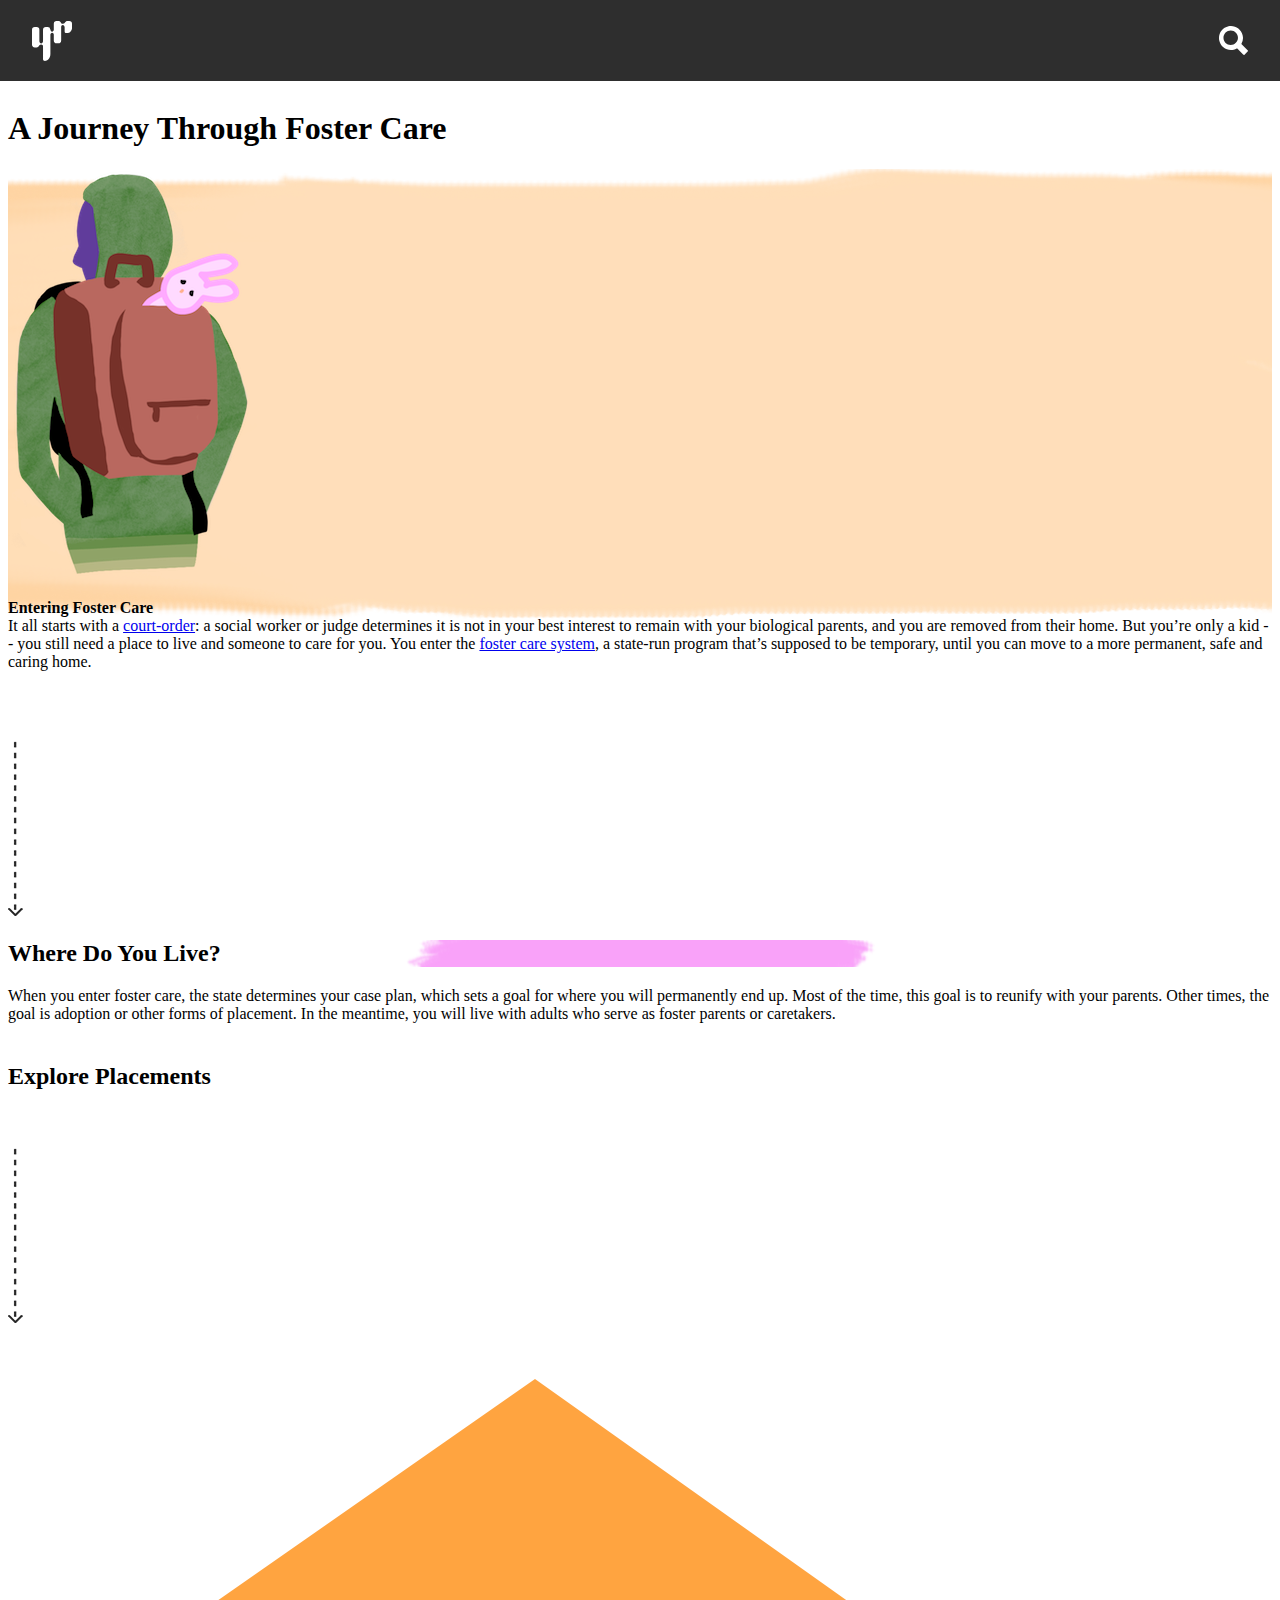
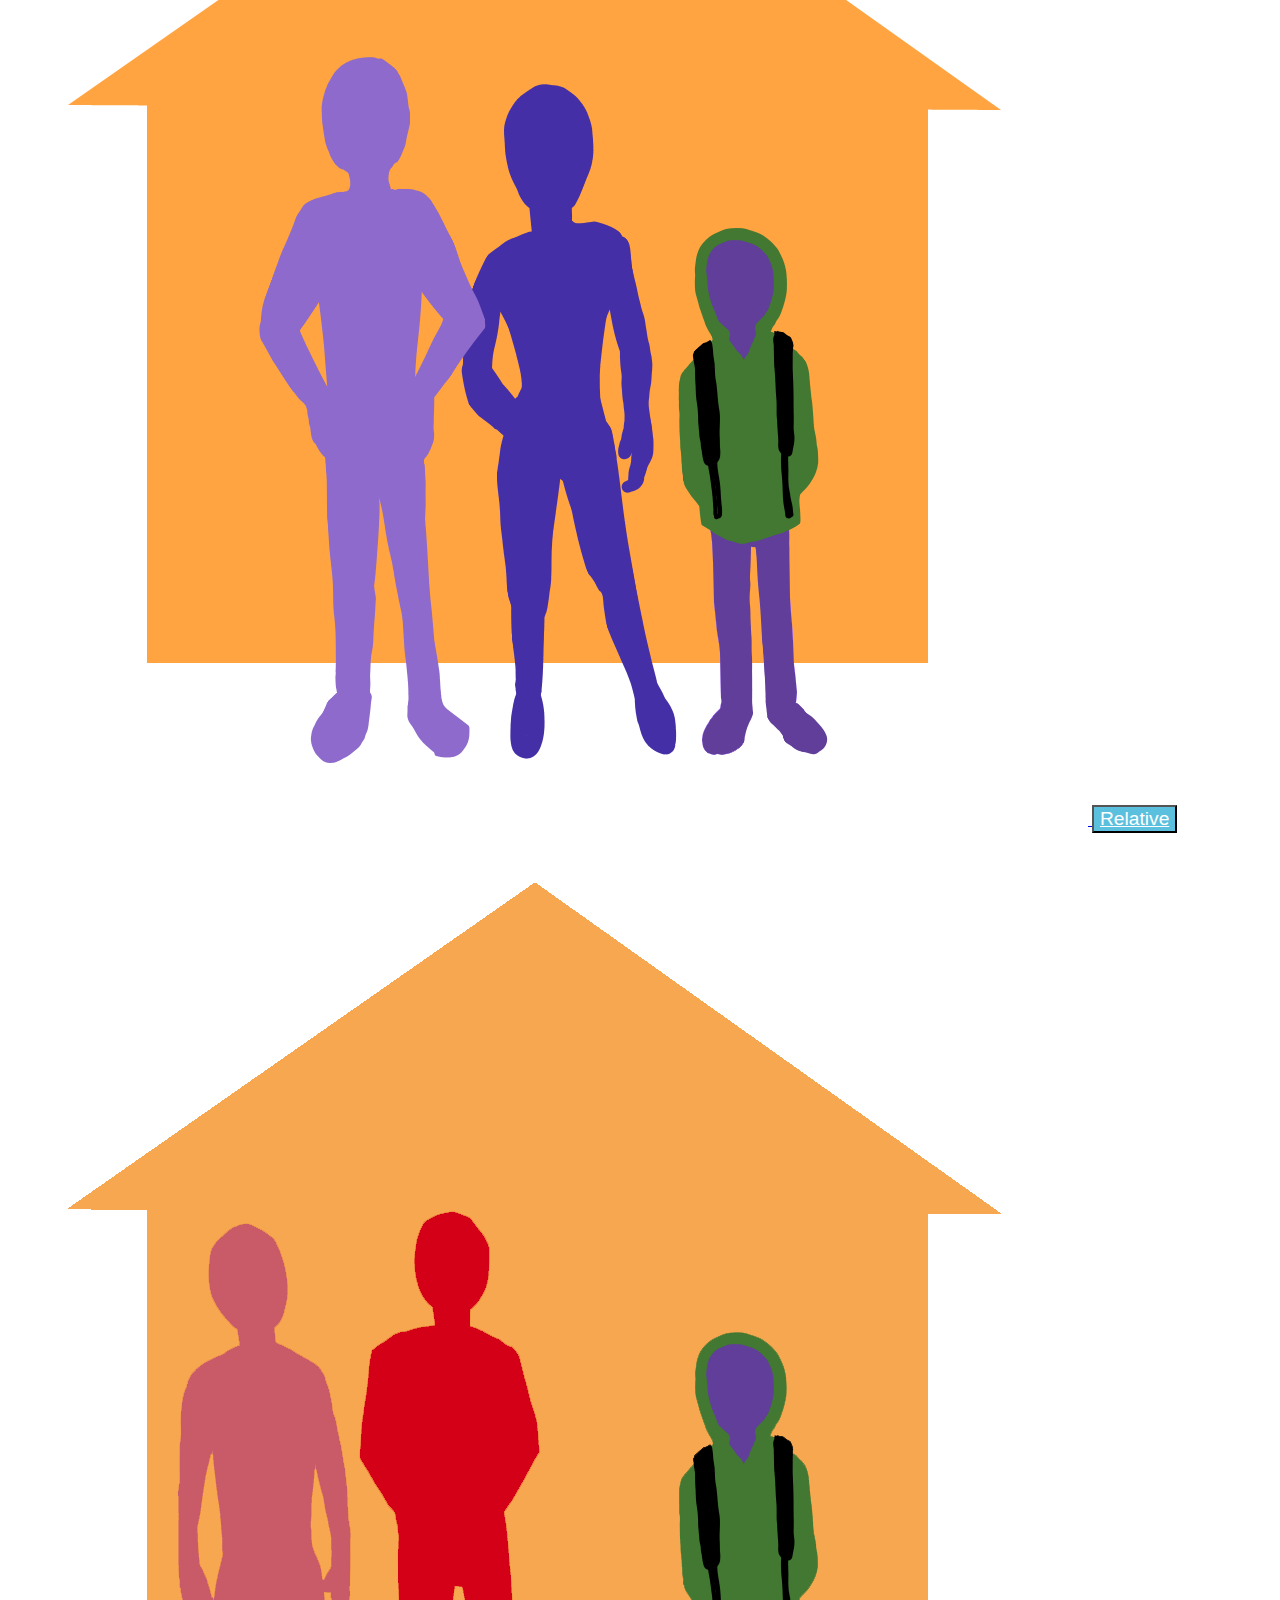
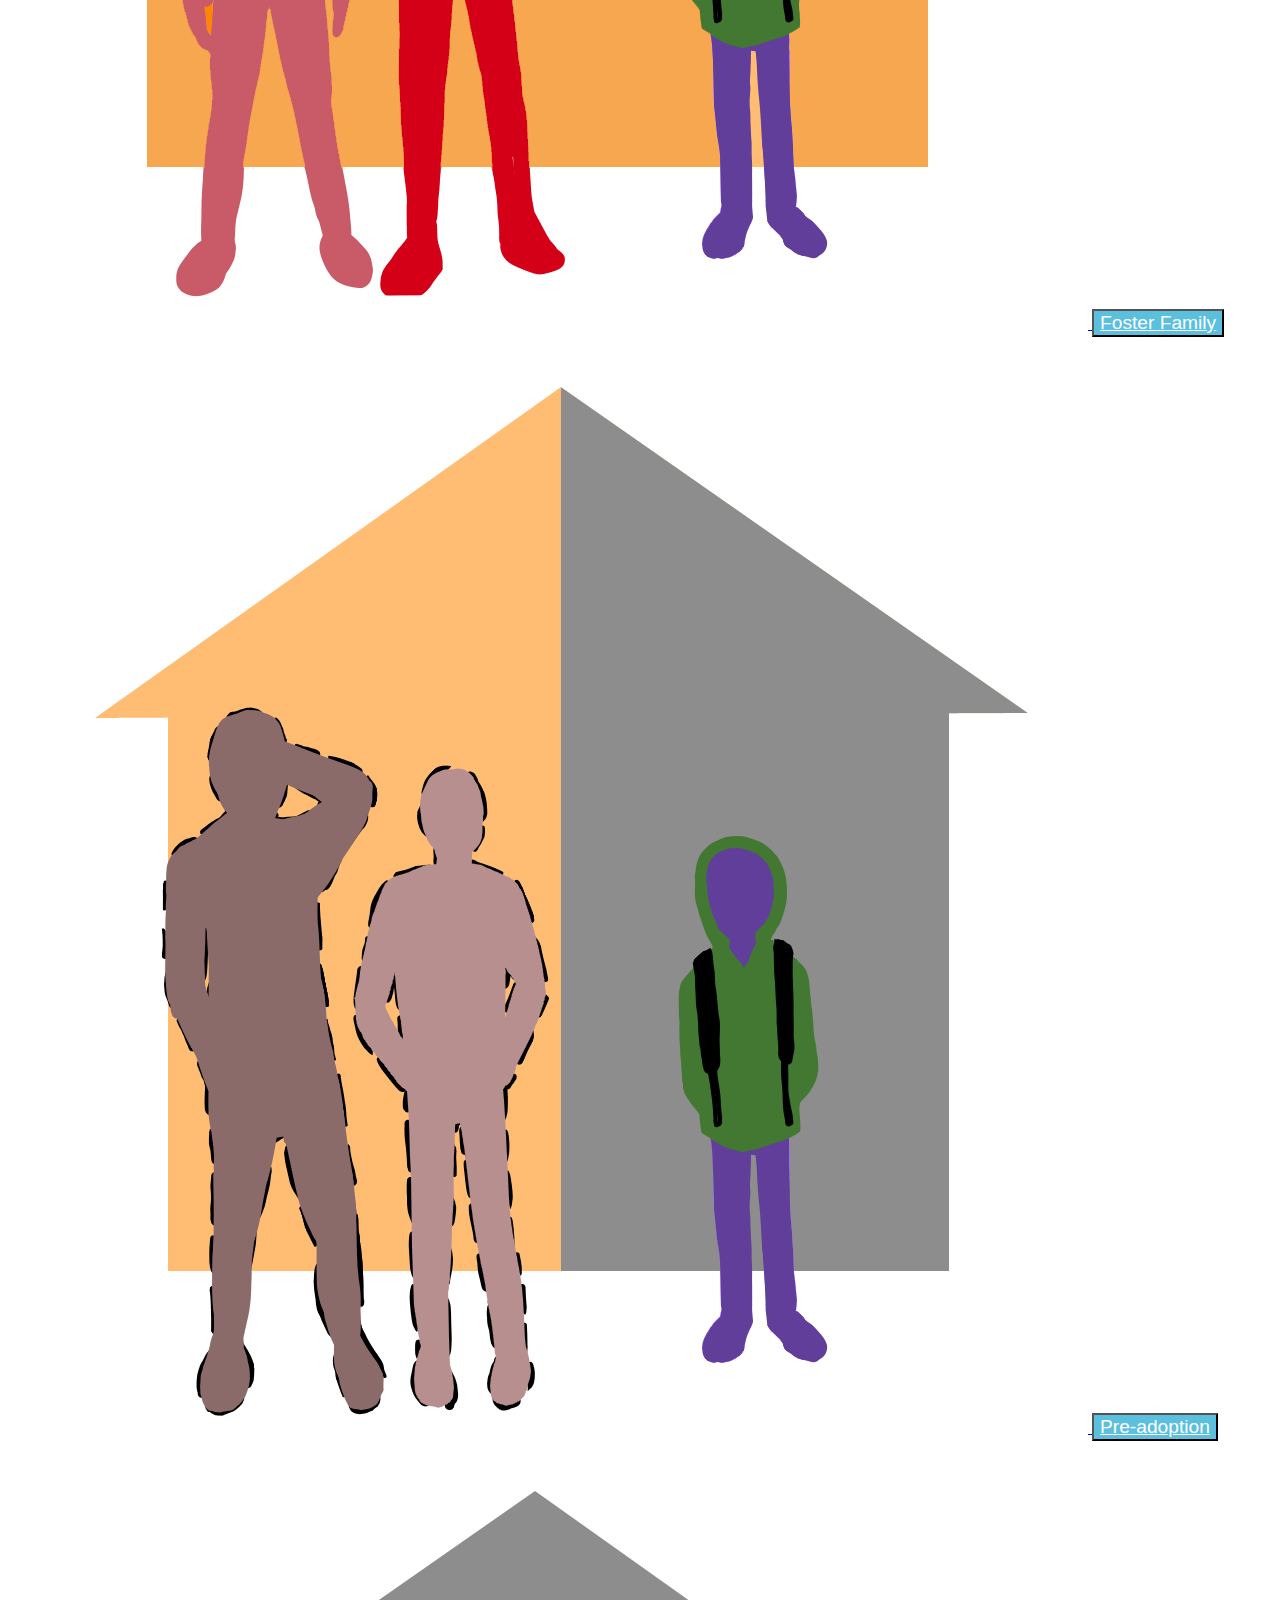
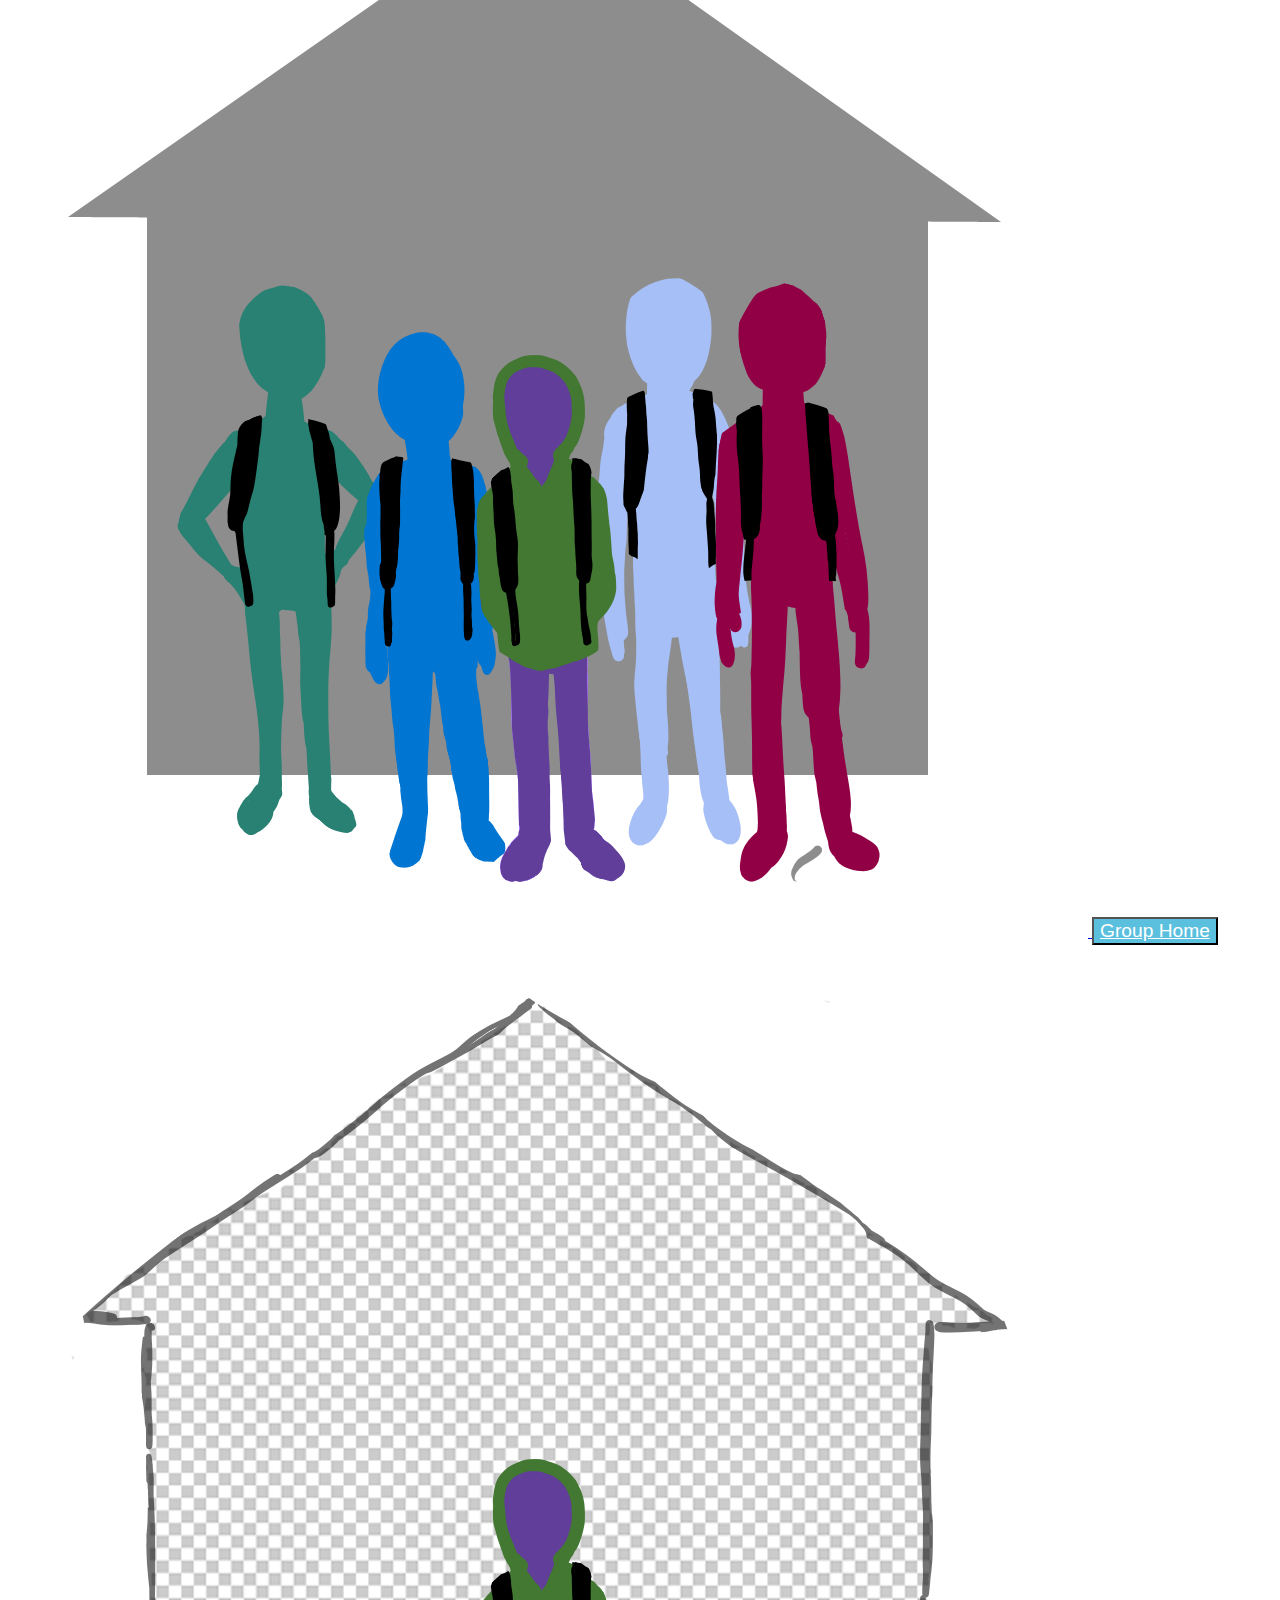
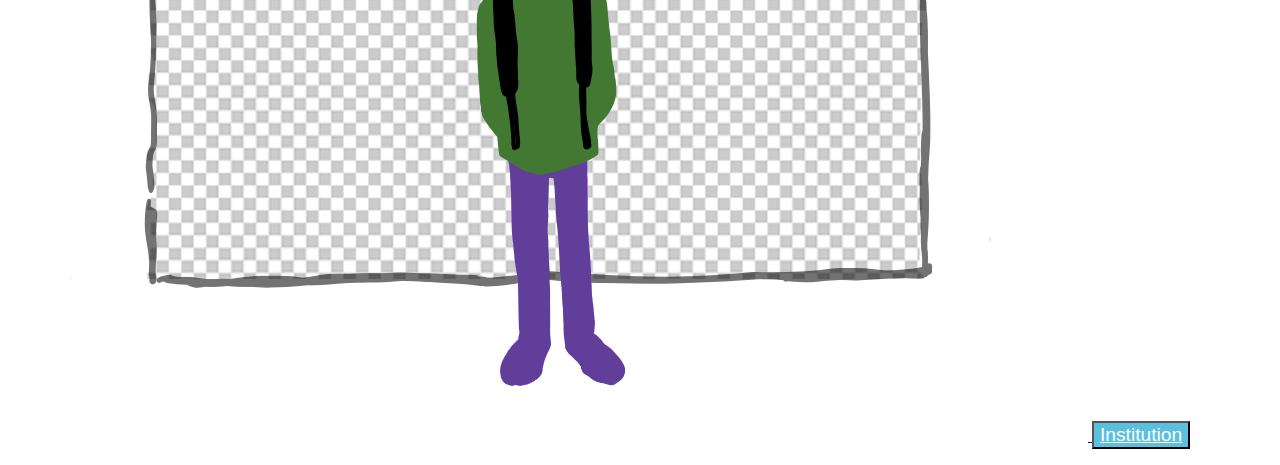
==== commit 209341b7: "new brand and navbar" ====
--- a/index.html
+++ b/index.html
@@ -10,19 +10,32 @@
     <link rel="stylesheet" href="https://maxcdn.bootstrapcdn.com/bootstrap/4.0.0-alpha.5/css/bootstrap.min.css" integrity="sha384-AysaV+vQoT3kOAXZkl02PThvDr8HYKPZhNT5h/CXfBThSRXQ6jW5DO2ekP5ViFdi" crossorigin="anonymous">
         <link rel="stylesheet" type="text/css" href="fosterStyle.css">
         <link href="https://fonts.googleapis.com/css?family=Permanent+Marker" rel="stylesheet">
- 
+
 
   </head>
   <body>
+    <header class="yr-fixed-header">
+  <div class="logo">
+    <a href="https://yr.media">
+      <svg xmlns="http://www.w3.org/2000/svg" width="40" height="40">
+        <path class="svg-logo" fill="white" fill-rule="evenodd" d="M37.17 0h-1.7c-1.09 0-2.03.6-2.5 1.5-.1.16-.2.46-.31.61-.32.42-.94.74-1.84.74-1.04 0-1.65-.5-1.88-1.12-.44-1-1.44-1.7-2.6-1.7h-1.7a2.83 2.83 0 0 0-2.84 2.81v5.99c0 .83-.82 1.84-1.67 1.84h-.1c-.89-.08-1.52-1.15-1.64-2.13l-.02-.08A2.84 2.84 0 0 0 15.57 6h-1.71a2.83 2.83 0 0 0-2.83 2.82V20.3c-.07 1.07-.86 2.18-1.83 2.18-1 0-1.83-1.2-1.83-2.3V8.83A2.83 2.83 0 0 0 4.54 6H2.83A2.83 2.83 0 0 0 0 8.83V23.6a2.83 2.83 0 0 0 2.83 2.82h1.7a2.83 2.83 0 0 0 2.56-1.6c.1-.2.14-.38.28-.55a1.87 1.87 0 0 1 1.03-.61c.26-.06.52-.1.78-.1 1.04 0 1.84 1 1.84 1.54v13.21c0 3.28 7.38 1.92 7.38-5.27v-19.4c0-1.05.82-1.91 1.64-1.99h.09c.85 0 1.66.99 1.67 1.96v5.78a2.83 2.83 0 0 0 2.83 2.82h1.71a2.83 2.83 0 0 0 2.83-2.82V6.11c0-1.38.66-2.18 1.63-2.18 1 0 1.8 1.16 1.83 2.24v4.24c0 1.56 1.36 1.69 2.82 1.69a4.1 4.1 0 0 0 3.18-1.53A5.09 5.09 0 0 0 40 6.72v-3.9A2.83 2.83 0 0 0 37.17 0"></path>
+      </svg>
+    </a>
+  </div>
+  <div class="search">
+    <a href="https://yr.media/search">
+      <svg xmlns="http://www.w3.org/2000/svg" width="29" height="29">
+        <path fill="white" fill-rule="evenodd" d="M18.9615 11.719c.0071-3.9946-3.221-7.2436-7.211-7.2574-4.0211-.014-7.276 3.2084-7.289 7.2163-.0128 4.0109 3.2246 7.2728 7.2292 7.2836 4.0057.0108 7.2636-3.2345 7.2708-7.2425m5.0586.2737c-.0798 1.9853-.5593 3.8392-1.498 5.5717-.132.2437-.106.3772.0855.5693 2.0055 2.0138 4.0007 4.0378 5.9988 6.0591.5228.529.5251.8862.0051 1.412-.955.9657-1.9113 1.93-2.8672 2.8948-.6584.6644-.9442.6665-1.5919.0104-1.9526-1.9777-3.9093-3.9516-5.8516-5.9394-.2183-.2236-.3603-.2343-.6303-.0853-7.223 3.9912-15.999-.3946-17.4605-8.2619C-.9923 7.7518 3.0826 1.675 9.5065.2655c6.2571-1.373 12.7108 2.7225 14.1075 8.9773.2014.9019.2739 1.8325.406 2.75"/>
+      </svg>
+    </a>
+  </div>
+</header>
     <div class="container-fluid">
-<!--HEADER YR LOGO AND TITLE --> 
+<!--HEADER YR LOGO AND TITLE -->
 
     <div class ="row mt-2 mb-3 align-center">
       <div class="col-xs-12 col-md-2">
-        <a href="http://wwww.youthradio.org" target="_blank">
-          <img class="pl-3" src="https://youthradio.org/wp-content/themes/youthradio-v2/assets/images/s/footer-logo.png" alt="Youth Radio" height="80px">
-          
-        </a>
+  
       </div>
 
       <div class="col-xs-12 col-sm-10 col-md-10 text-xs-center" >
@@ -33,29 +46,29 @@
     </div>
 
 
-<!--INTRO Image & TEXT --> 
+<!--INTRO Image & TEXT -->
 
       <div class="row hbgimg ">
 
         <div class="col-xs-12 col-md-3">
-      
-        
+
+
         </div>
 
         <div class="col-xs-12 col-md-2 mt-1 ml-3 ">
 
             <img src="Title image.png" class="float-xs-left  img-fluid">
-            
+
             </div>
 
           <div class="col-xs-12 col-md-5 ">
             <div class="kh">
             <p class="pt-2 mt-3 mr-1">
               <strong> Entering Foster Care</strong>
-              <br> 
+              <br>
               It all starts with a <a href="http://www.aecf.org/blog/what-is-foster-care" target="_blank" >court-order</a>: a social worker or judge determines it is not in your best interest to remain with your biological parents, and you are removed from their home. But you’re only a kid -- you still need a place to live and someone to care for you. You enter the <a href="http://www.aecf.org/blog/what-is-foster-care" target="_blank" >foster care system</a>, a state-run program that’s supposed to be temporary, until you can move to a more permanent, safe and caring home.
 
-              
+
             </div>
             <br>
             <br>
@@ -64,12 +77,12 @@
           </div>
 
            <div class="col-xs-12 col-md-2">
-      
-        
+
+
         </div>
 </div>
 
-<!--ARROW  --> 
+<!--ARROW  -->
   <div class="row ">
         <div class="col-xs-12 col-md-4">
         </div>
@@ -84,43 +97,43 @@
   </div>
 
 
-<!--SECTION : Where do you go? --> 
+<!--SECTION : Where do you go? -->
 
    <div class="row  pt-2">
 
         <div class="col-xs-12 col-md-3">
-      
-        
+
+
         </div>
 
         <div class="col-xs-12 col-md-6 mx-auto ">
 
               <div class="h2bg">
-                  
+
                   <h2 id="r4t" class="py-2 text-xs-center "> Where Do You Live? </h2>
-            
-                </div>
-           
+
+                </div>
+
               <div class=" text-xs-center">
-                  <p> When you enter foster care, the state determines your case plan, which sets a goal for where you will permanently end up. Most of the time, this goal is to reunify with your parents. Other times, the goal is adoption or other forms of placement.  In the meantime, you will live with adults who serve as foster parents or caretakers. 
+                  <p> When you enter foster care, the state determines your case plan, which sets a goal for where you will permanently end up. Most of the time, this goal is to reunify with your parents. Other times, the goal is adoption or other forms of placement.  In the meantime, you will live with adults who serve as foster parents or caretakers.
  </p>
-                 <h5> Explore Placements</h5> 
+                 <h5> Explore Placements</h5>
                   <br>
                   <img src="arrow.png">
-        
-              </div>
-          <br> 
+
+              </div>
+          <br>
         </div>
 
         <div class="col-xs-12 col-md-3">
-      
-        
+
+
         </div>
       </div>
-  <!--ARROW  --> 
-
-
-<!--Section: Four Placement Options  --> 
+  <!--ARROW  -->
+
+
+<!--Section: Four Placement Options  -->
   <div id="placement" class="row text-xs-center">
     <div class="col-xs-12 col-md-1">
 
@@ -130,7 +143,7 @@
      <div class="col-xs-12 col-md-2">
          <div >
 		 <a href="#more1"><img class="img-fluid" src="Relative.png" onclick="mInfo1()"> </a>
-                <button type="button" class="btn  ppp"> 
+                <button type="button" class="btn  ppp">
                  <a href="#more1" onclick="mInfo1()">
                   Relative
                   </a>
@@ -144,24 +157,24 @@
 
      <div class="col-xs-12 col-md-2 ">
       <div>
-                
+
 	       <a href="#more1">
 		       <img class="img-fluid" src="Non-Relative.png" onclick="mInfo2()"> </a>
-                <button type="button" class="btn  ppp"> 
+                <button type="button" class="btn  ppp">
                  <a href="#more1" onclick="mInfo2()">
                   Foster Family
                   </a>
                 </button>
                 <p>    </p>
                 </div>
-         
+
     </div>
 
      <div class="col-xs-12 col-md-2">
         <div >
 		 <a href="#more1">
 			 <img class="img-fluid" src="Preadoptivehome_new.png" onclick="mInfo5()"> </a>
-                <button type="button" class="btn  ppp"> 
+                <button type="button" class="btn  ppp">
                  <a href="#more1" onclick="mInfo5()">
                   Pre-adoption
                   </a>
@@ -175,14 +188,14 @@
         <div class="">
 		 <a href="#more1">
 			 <img class="img-fluid" src="Group Home.png" onclick="mInfo3()"> </a>
-                <button type="button" class="btn  ppp"> 
+                <button type="button" class="btn  ppp">
                    <a href="#more1" onclick="mInfo3()" >
                     Group Home
                     </a>
                 </button>
                   <p>    </p>
                 </div>
-           
+
     </div>
 
 
@@ -190,7 +203,7 @@
          <div class="" >
 		  <a href="#more1">
 			  <img class="img-fluid" src="shelter.png" onclick="mInfo4()"> </a>
-                 <button type="button" class="btn  ppp"> 
+                 <button type="button" class="btn  ppp">
                     <a href="#more1" onclick="mInfo4()">
                      Institution
 
@@ -209,21 +222,21 @@
 
 
     </div>
-      
-        
-     
+
+
+
 
   </div>
 
 
-    <!-- MORE INFO Section: Four Placement Options  --> 
+    <!-- MORE INFO Section: Four Placement Options  -->
 <div class="shh mt-1" id="more1">
-  <br> 
+  <br>
 <div>
 
     <div class="row   shh " id="more" >
             <div class="col-xs-12 col-md-2">
-        
+
             </div>
 
             <div class="col-xs-12 col-md-3 text-xs-center ">
@@ -232,72 +245,72 @@
               	<div class="col-xs-12 ">
                 	<img id="Li" src="" height="300px" class="" >
                 	<br>
-                 
+
               	</div>
 
               </div>
 
-             
-            </div>
-            
+
+            </div>
+
             <div class="col-xs-12 col-md-5 ">
                <div class="mx-3">
                <br>
                 <h4 id="Lt" class=""> Relatives  </h4>
 
                 <p id="Ld" class="">  description </p>
-                
+
                 <p id="testing" class="">  </p>
-                <strong> <a href="#placement" class="return" style="color: #5BC0DE;" id="exp">  Explore Other Placements ^ </a> </strong> 
-                </div>
-              
+                <strong> <a href="#placement" class="return" style="color: #5BC0DE;" id="exp">  Explore Other Placements ^ </a> </strong>
+                </div>
+
             </div>
 
             <div class="col-xs-12 col-md-2 ">
-         
-
-            </div>
-
-            
-        </div>
-
-	 <div class="row shh " id="s7"> 
-	
+
+
+            </div>
+
+
+        </div>
+
+	 <div class="row shh " id="s7">
+
 
 		<!--<div class="col-xs-12 col-md-2 mb-3">
          </div>
 
-	
+
         <div class="col-xs-12 col-md-3 text-xs-center ">
         	<div class="row text-xs-center ">
               	<div class="col-xs-12 ">
-        	
+
         		<br>
-        		<br> 
+        		<br>
         		</div>
         	</div>
-		
+
         </div>
 
         <div class="col-xs-12 col-md-5  ">
         	<div class="mx-3">
-				
+
 				<br>
 				<br>
-				
-        		
+
+
         	</div>
         	</div>
 
          <div class="col-xs-12 col-md-2 mb-3">
          </div> -->
 </div>
-      
+
   <div class="row shh " id="sA">
-        
-
-
-  <!-- Section: How do you exit?  --> 
+
+
+
+  <!-- Section: How do you exit?  -->
 
 
           <div class="row mt-3 mx-auto shh" id="s1">
@@ -307,12 +320,12 @@
                   <h2 id="r4t" class="pt-1 text-xs-center"> How Long Do You Stay In Foster Care? </h2>
                </div>
 
-             
+
           </div>
 
-    </div> 
-
-  <!-- Section: How do you exit? Four STATISTICS  --> 
+    </div>
+
+  <!-- Section: How do you exit? Four STATISTICS  -->
 
      <div class="row py-1 shh" id="s2">
        <div class="col-xs-12 col-md-2">
@@ -320,11 +333,11 @@
 
 
          <div class="col-xs-12 col-md-8">
-           
+
             <div class="row text-xs-center mx-1">
-              
+
               <div class="col-xs-12 col-md-2 my-1  ">
-               
+
               </div>
 
                <div class="col-xs-12 col-md-8 mx-auto pl-1 my-1 text-xs-center">
@@ -333,16 +346,16 @@
                 <br>
                 <p>In your case, plans to find you a permanent family situation don’t work out. You end up remaining in foster care. </p>
                 <img src="arrow2.png" class="text-xs-center">
-                 
-               
+
+
                 <br>
                 <br>
-          
-              
+
+
                 <img src="18cake.png" class="text-xs-center img-fluid">
                 <br>
                 <br>
-                <p class="text-xs-center"> 
+                <p class="text-xs-center">
                    You’re about to turn 18 and you’re still in foster care. Now what? Depending on where you live, you might “age out." Because life can be <a href="http://www.npr.org/templates/story/story.php?storyId=125594259" target="_blank">rough</a> for older foster youth, <a href="http://www.pewtrusts.org/en/research-and-analysis/blogs/stateline/2015/3/25/states-tackle-aging-out-of-foster-care" target="_blank">many states</a> have extended the age cut-off when you lose some foster care benefits to 21.
 
 
@@ -354,10 +367,10 @@
               </div>
 
                <div class="col-xs-12 col-md-2 my-1">
-               
+
 
                 <br>
-              
+
               </div>
 
           </div>
@@ -372,21 +385,21 @@
 
 
 
- 
-
-          
+
+
+
 <!--
           <div class="row">
             <div class="col-xs-12 col-md-2">
             </div>
-            
+
             <div class="col-xs-12 col-md-8 bottomP">
             <br>
              <img src="birthday.png" height="200px" >
               <img class="ml-3 bottomP " src="arrow.png">
             </div>
             <div class="col-xs-12 col-md-2 bottom">
-              
+
 
             </div>
 
@@ -399,7 +412,7 @@
 
             <div class="col-xs-12 col-md-10 mx-auto text-xs-center">
              <!--
-              <div id="head2" onclick="appearR()" class="px-3">    
+              <div id="head2" onclick="appearR()" class="px-3">
                 <img src="birthday.png" height="200px" >
 
                 </div>
@@ -418,12 +431,12 @@
 
              <div class="col-xs-12 col-md-10">
               <!-- RESOURCES CONTENT  -->
-            
+
             <!-- RESOURCES CONTENT HEADER -->
               <div class="row pt-1 my-2 mx-auto">
-              
+
                <div class="h4bg ">
-                  <h2 id="r5t" class=" text-xs-center mx-auto pt-1 "> 
+                  <h2 id="r5t" class=" text-xs-center mx-auto pt-1 ">
                   Older Foster Youth (18-21)
                    </h2>
                   <br>
@@ -431,27 +444,27 @@
 
               </div>
             <!--row end-->
-               
+
            <!-- RESOURCES CONTENT Descriptions -->
           <div class="row">
-             
+
                    <div class="col-xs-1 col-md-2">
-               
-                </div>
-                
+
+                </div>
+
                 <div class="col-xs-10 col-md-8 text-xs-center" >
                       <p >If you live in one of the states that has opted to extend foster care past 18, that means you can still <a href="https://www.childwelfare.gov/topics/outofhome/independent/outofhomecare/" target="_blank"> access benefits </a> like housing, legal services, and educational supports as long as you meet some criteria, like pursuing school or work. Extended foster care benefits vary by state. <a href="http://www.fosteryouthhelp.ca.gov/PDFs/PUB448.pdf" target="_blank">In California</a>, for example, you can receive a monthly stipend for living expenses, have continued access to your lawyer, and get <a href="http://leginfo.legislature.ca.gov/faces/billNavClient.xhtml?bill_id=201520160SB906" target="_blank">priority enrollment in state universities and community colleges</a>. As part of the Affordable Care Act, all U.S. foster youth can get healthcare through Medicaid.
 
  </p>
 
-               
+
                 </div>
 
                 <div class="col-xs-11 col-md-2">
-               
-                </div>              
-
-               
+
+                </div>
+
+
 
 
                </div>
@@ -460,7 +473,7 @@
                <!-- RESOURCES CONTENT ICONS -->
 
                 <div class="col-xs-12 col-md-1">
-                 
+
                 </div>
 
                 <div class="col-xs-6 col-md-2">
@@ -490,15 +503,15 @@
                 </div>
 
 
-                 
+
                 </div>
 
                 <div class="col-xs-12 col-md-1">
-               
-                </div>
-              </div> 
-
-               
+
+                </div>
+              </div>
+
+
 
 
              <div class="col-xs-12 col-md-1">
@@ -507,13 +520,13 @@
 
         </div>
 </div>
- <!-- former foster youth   --> 
+ <!-- former foster youth   -->
 
 <div class="row shh mt-3 " id="sA2">
 
         <div class="col-xs-12 col-md-1  ">
-      
-        
+
+
         </div>
 
 
@@ -523,11 +536,11 @@
                   <div class="col-xs-1 col-md-2 text-xs-center">
                   </div>
                   <div class="col-xs-10 col-md-8 text-xs-center">
-                     
+
                       <img src="21cake.png" onclick="appearR()" height="300px" class="img-fluid">
                       <br>
                       <button onclick="appearR()" type="button" class="btn bd21 ppp "> until your 21st birthday...</button>
-                      
+
 
                       <br>
                       <br>
@@ -535,34 +548,34 @@
                       <div class="h7bg my-2 shh">
                        <h2 id="21header"> Former Foster Youth 21+</h2>
                        </div>
-                       <p id="" class="shh"> 
+                       <p id="" class="shh">
                        Even if you live in a state that has extended foster care benefits, your time in foster care won’t last forever. In <a href="http://www.ncsl.org/research/human-services/extending-foster-care-to-18.aspx" target= "_blank">nearly all of those states</a>, you’ll “age out” by the time you reach 21. In California, for example, that means you’ll lose your guaranteed housing placement, living stipend, and access to your court-appointed lawyer. There are <a href="http://thpplus.org/" target="_blank">programs</a> that can help you with some of these needs, but that depends on availability and whether <a href="http://www.cdss.ca.gov/calworks/" target="_blank">you have children</a>. However, you will retain your educational benefits like priority enrollment in state colleges. And under the provisions of the Affordable Care Act, you’ll also retain access to health care until you’re <a href="http://www.ylc.org/our-work/action-litigation/aging-outtransition/medi-cal-for-former-foster-youth/" target="_blank">26</a>. </p>
                       <br>
                  <div class="">
                       <p id="videEm"> </p>
-     
-                  </div>  
-              </div> 
+
+                  </div>
+              </div>
 
                 <div class="col-xs-1 col-md-2 text-xs-center">
                 </div>
 
              </div>
-          
-        
+
+
         </div>
 
         <div class="col-xs-12 col-md-1 ">
-      
-        
+
+
         </div>
 </div>
 <!-- section start -->
 <div class="row  pt-2 shh" id="s5">
 
         <div class="col-xs-12 col-md-1">
-      
-        
+
+
         </div>
 
         <div class="col-xs-12 col-md-10 mx-auto ">
@@ -571,10 +584,10 @@
               <!-- Additional R&C header start -->
 
                   <div class="row">
-                     
+
                      <h2 id="r4t" class=" h5bg py-3 text-xs-center "> Additional Resources & Citations</h2>
-                  
-  
+
+
                   </div>
                  <!-- Additional R&C end -->
 
@@ -584,59 +597,59 @@
 	                   </div>
 
 	                   <div class="col-xs-12 col-md-6 mx-auto ">
-	                    
-                  
+
+
 
 	                  <ul class="ar">
-	                    <li class=""> 
+	                    <li class="">
 	                      <strong>
 	                      <a href="https://www.acf.hhs.gov/cb/research-data-technology/statistics-research/afcars" target="_blank">
 	                      Adoption & Foster Care Statistics
 	                      </a>
 	                      </strong>
-	        
+
 	                    </li>
-	                    <li class=""> 
+	                    <li class="">
 	                      <strong>
 	                        <a href="https://www.childwelfare.gov/" target="_blank">
 	                        Child Welfare.gov
 	                        </a>
 	                     </strong>
-	        
+
 	                    </li>
-	                    
-	                    <li class=""> 
+
+	                    <li class="">
 	                      <strong>
 	                        <a href="http://www.cdss.ca.gov/cdssweb/pg59.htm" target="_blank">
 	                           CA: Department of Social Services
 	                        </a>
 	                      </strong>
-	        
+
 	                    </li>
 
-	                    <li class=""> 
+	                    <li class="">
 	                      <strong>
 	                        <a href="https://s3.amazonaws.com/media.youthradio.org/wp-content/uploads/2017/01/03103926/afcarsreport23.pdf" target="_blank">
 	                           *2015 Adoption and Foster Care Analysis Reporting System data
 	                        </a>
 	                      </strong>
-	        
+
 	                    </li>
-	                    
-	                  
+
+
 	                  </ul>
              		 </div>
-              
+
 
               		<div class="col-xs-12 col-md-3">
                    </div>
 
               </div>
-                  
-                </div>
-        
-              </div>
-          <br> 
+
+                </div>
+
+              </div>
+          <br>
         </div>
 
         <div class="col-xs-12 col-md-1">
@@ -647,47 +660,53 @@
       <div class="row  pt-2 shh" id="s6">
       	<div class="col-xs-12 col-md-1">
         </div>
-        
+
         <div class="col-xs-12 col-md-10 mx-auto">
 			 <h2 id="r4t" class=" h6bg py-3 text-xs-center "> Credits </h2>
-				
+
 				<div class="row">
 				<div class="col-xs-12 col-md-3 mx-auto">
 				</div>
 
 				<div class="col-xs-12 col-md-6 mx-auto">
-				
-					<ul class=""> 
-						<li> 
+
+					<ul class="">
+						<li>
 							<strong> Reported and Designed by:</strong> Teresa Chin
 						</li>
 						<li>
-							<strong> Developed by:</strong> Asha Richardson	
+							<strong> Developed by:</strong> Asha Richardson
+						</li>
+						<li>
+							<strong> Illustrated by:</strong> Desmond Meagley
+						</li>
+						<li>
+							<strong> Edited by:</strong> Lissa Soep
 						</li>
             <li>
-              <strong> Video by:</strong> Chaz Hubbard and Noel Anaya 
+              <strong> Video by:</strong> Chaz Hubbard, Senay Alkebu-lan, Myles Bess, Noel Anaya
             </li>
 						<li>
-							<strong> Production, Research, Design & Editing: </strong> Noel Anaya, Desmond Meagley, Storm White, Jenny Bolario, Nila Venkat, Amber Ly, Brett Myers, Noah Nelson, Ellin O’Leary, Lissa Soep,Denise Tejada, Shawn Wen.
+							<strong> Production: </strong> Noel Anaya, Melissa Beavers, Jenny Bolario, Cari Campbell, Amber Ly, Rebecca Martin, Desmond Meagley, Brett Myers, Noah Nelson, Ellin O’Leary, Denise Tejada, Nila Venkat, Shawn Wen, Storm White
 
 						</li>
 
-		
+
 					</ul>
 					</div>
 				<div class="col-xs-12 col-md-3 mx-auto">
 				</div>
 				</div>
         </div>
-        
+
         <div class="col-xs-12 col-md-1">
         </div>
-      </div>	
-    </div>
-
-
-      
-    
+      </div>
+    </div>
+
+
+
+
 
 
 
@@ -696,8 +715,8 @@
     <script src="fostercare.js"></script>
     <script type="text/javascript">
 
- 
-    
+
+
 
     </script>
 
--- a/fosterStyle.css
+++ b/fosterStyle.css
@@ -1,4 +1,34 @@
-
+body {
+  padding-top: 81px;
+}
+
+header.yr-fixed-header {
+  position: fixed;
+  z-index: 500;
+  display: flex;
+  justify-content: space-between;
+  align-items: center;
+  top: 0;
+  left: 0;
+  right: 0;
+  padding: 0 32px;
+  height: 81px;
+  background-color: #2E2E2E;
+}
+
+header.yr-fixed-header .logo a {
+  display: block;
+  outline: 0;
+  width: 40px;
+  height: 40px;
+}
+
+header.yr-fixed-header .search a {
+  display: block;
+  outline: 0;
+  width: 29px;
+  height: 29px;
+}
 
 h1{
   font-family: 'Permanent Marker', cursive;
@@ -42,7 +72,7 @@
 
       }
 
-    
+
 
       #Section2{
         display: none;
@@ -53,11 +83,11 @@
         border-right: 2px grey solid;
         margin: auto;
 
-        width: 1px; 
+        width: 1px;
       }
 
       .middleP{
-        width: 800px; 
+        width: 800px;
 
         margin: auto;
 
@@ -65,7 +95,7 @@
 
       .iconR{
         height:200px;
-     
+
       }
 
       .hbgimg{
@@ -92,7 +122,7 @@
 .ppp a:hover{
     color:white;
 }
-      
+
 
 .h2bg{
         background-image: url("pinkstreak.png") ;
@@ -118,7 +148,7 @@
         border:1px black solid;
         margin: auto;
         background-position: center;
-           
+
       }
 
 .resRed{
@@ -185,4 +215,3 @@
 .greySection{
   background-color: lightgrey;
 }
-
